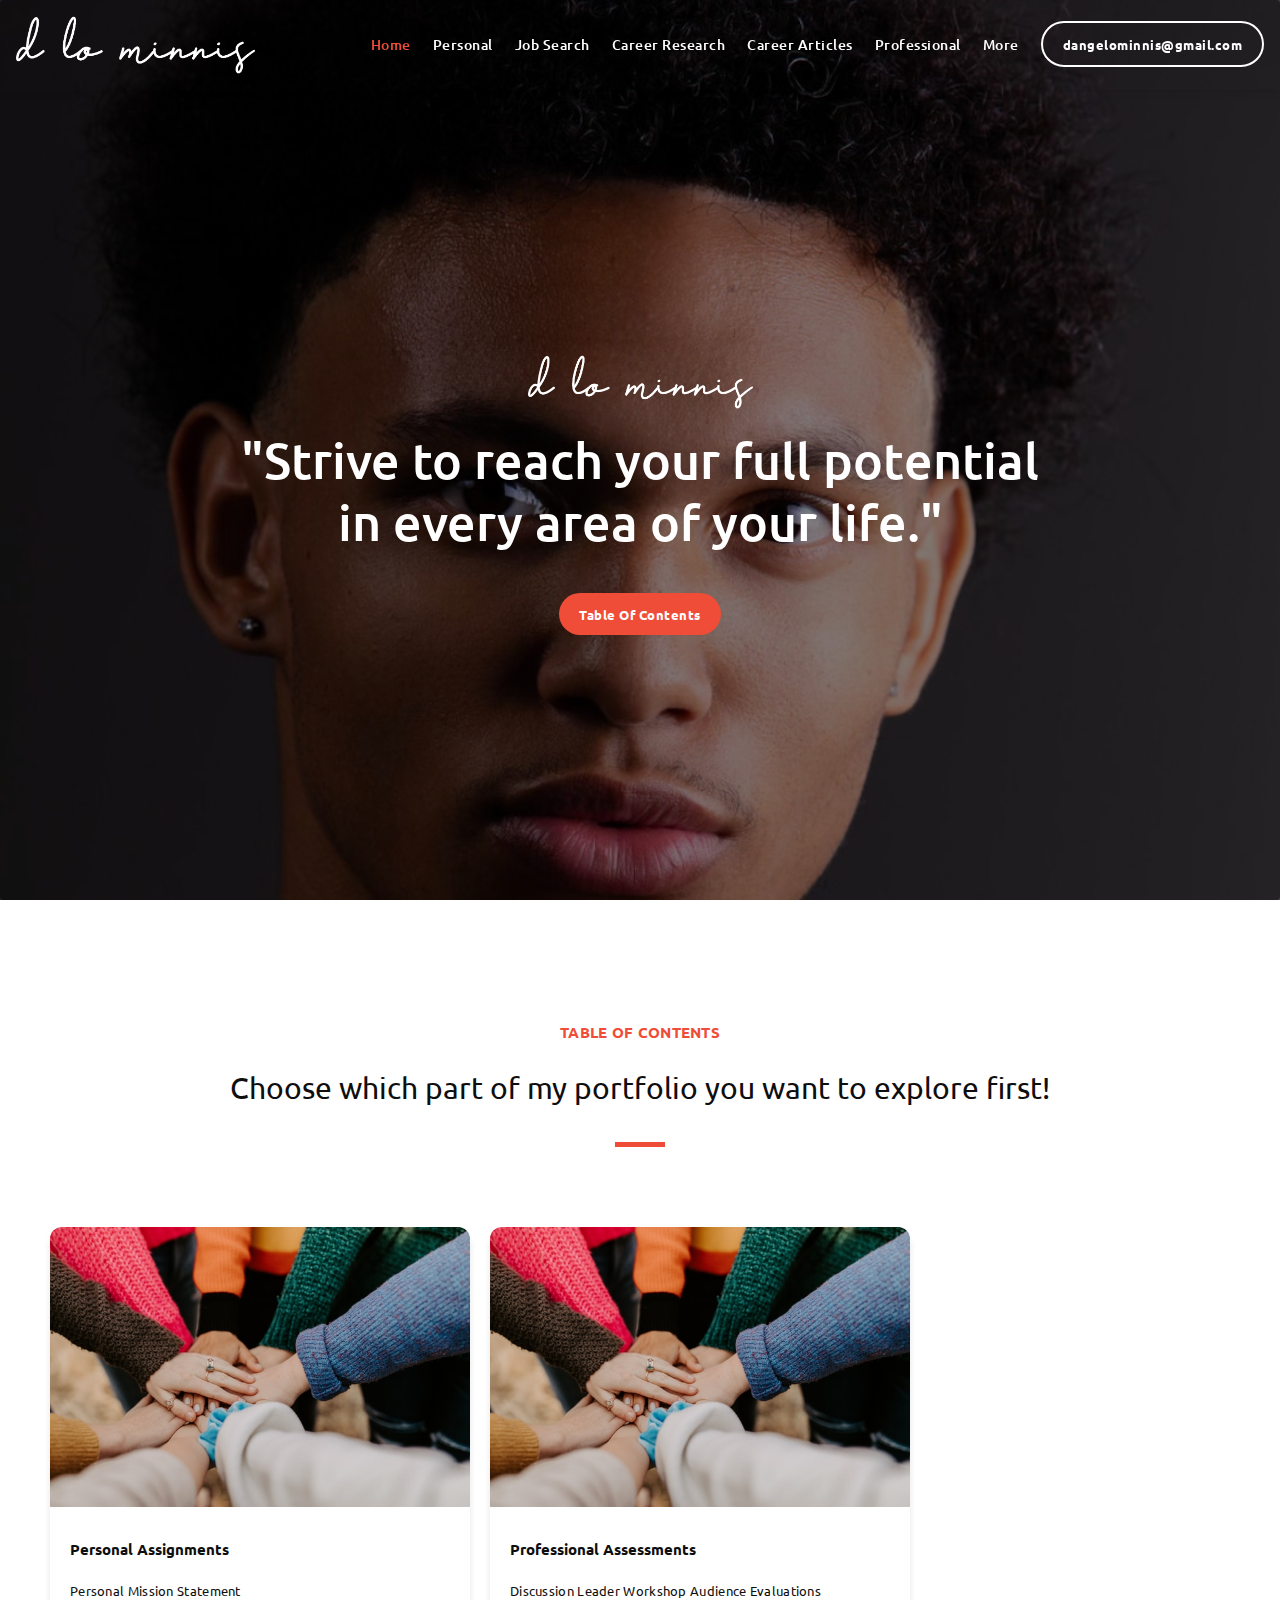
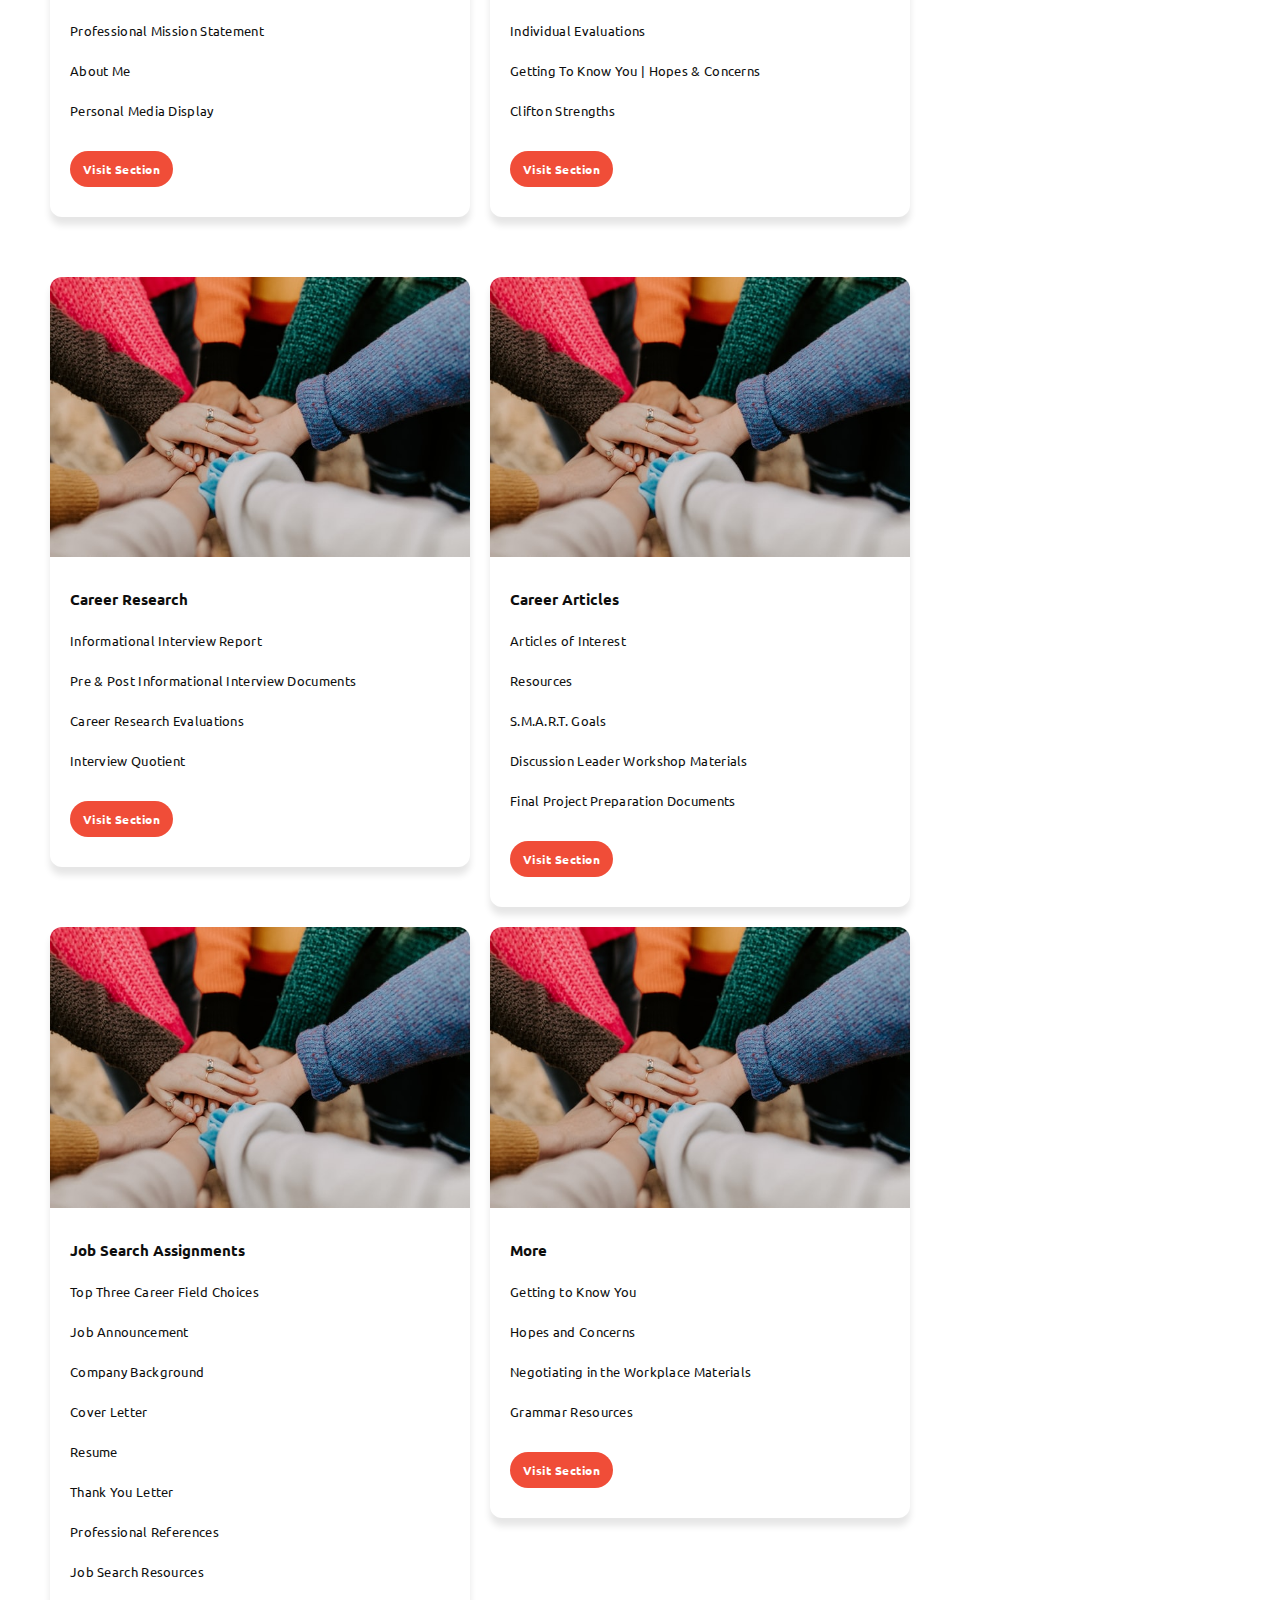
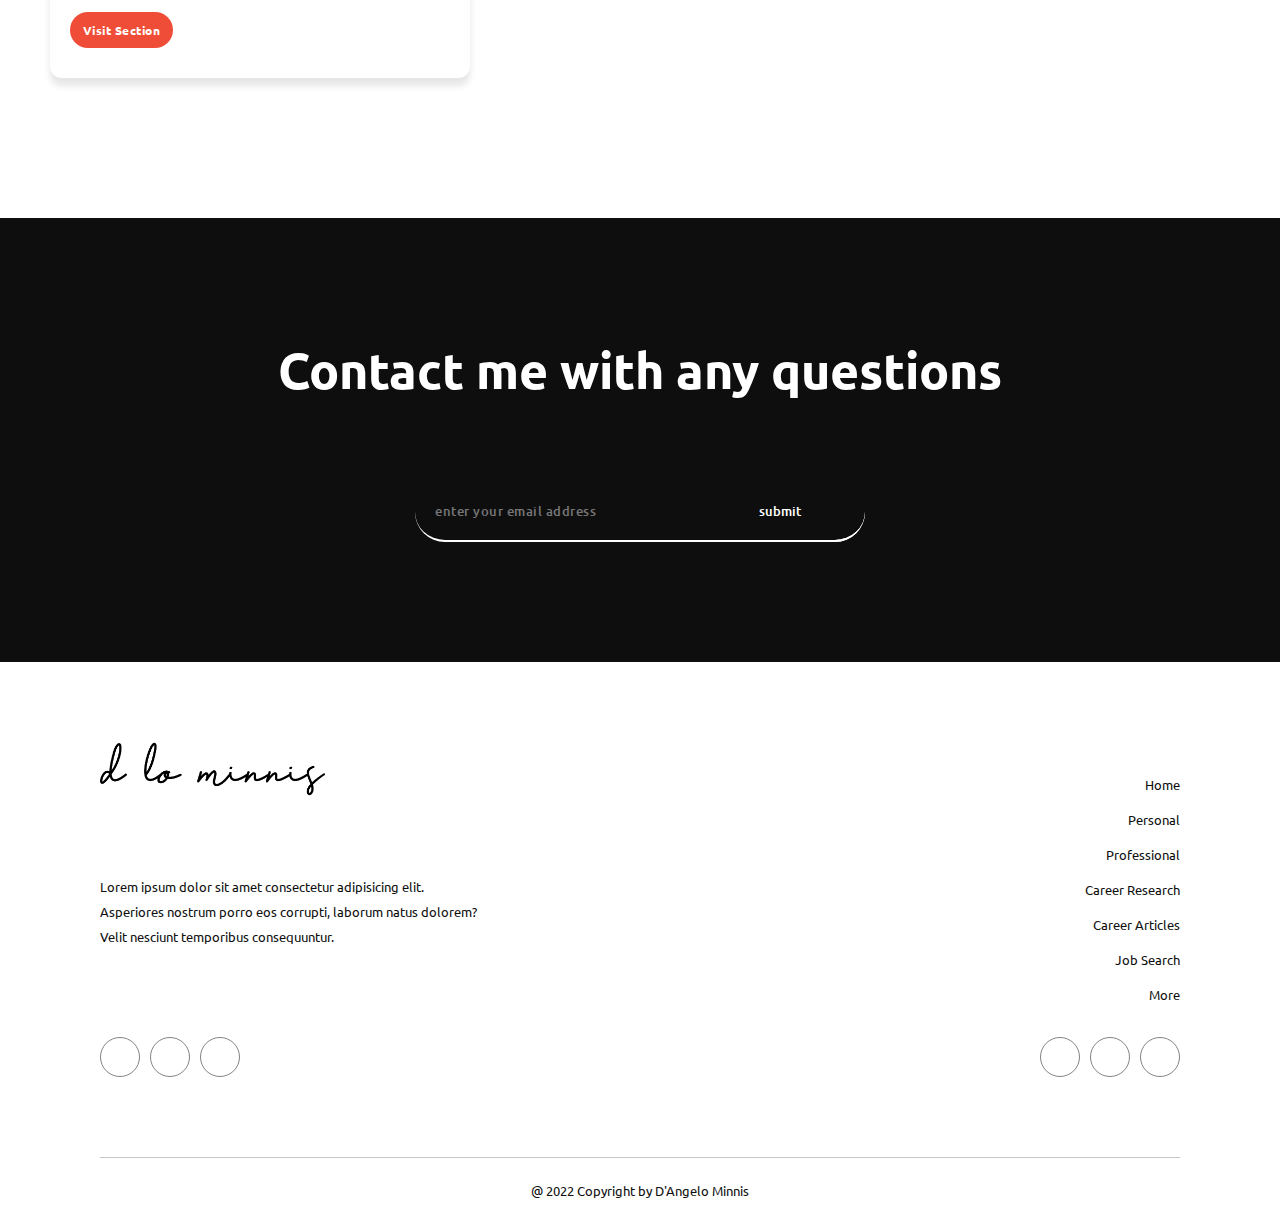
==== index.html @ fc886fb2 "first commit" ====
<!DOCTYPE html>
<html lang="en">
<head>
    <meta charset="UTF-8">
    <meta http-equiv="X-UA-Compatible" content="IE=edge">
    <meta name="viewport" content="width=device-width, initial-scale=1.0">
    <!-- ----------------SEO-Optimization---------------- -->
    <meta name=“description” content="Logo Genius, a Dallas graphic designer in Dallas, Texas.  Offer logo, SEO, social media management, Dallas web design, and web development." />
    <meta name="keywords" content="Logo Genius, Logo, Genius, Graphic Design, Web Design">
    <meta name="author" content="Logo Genius">
    <!-- Google Site Verification -->
    <meta name="google-site-verification" content="DogpcsIsv8MfOJNDSMVMBvUm1QvIUQ4CYFODmIn3haI"/>
    <!-- ----------------SEO-Optimization---------------- -->

    <title>D'Angelo Minnis | E-Portfolio</title>
    <!-- Google Fonts -->
    <!-- Ubuntu -->
    <link rel="preconnect" href="https://fonts.googleapis.com">
    <link rel="preconnect" href="https://fonts.gstatic.com" crossorigin>
    <link href="https://fonts.googleapis.com/css2?family=Ubuntu:ital,wght@0,300;0,400;0,500;0,700;1,300;1,400;1,500;1,700&display=swap" rel="stylesheet">
    <!-- Google Material Icons -->
    <link rel="stylesheet" href="https://fonts.googleapis.com/icon?family=Material+Icons" rel="stylesheet">
    <!-- Font Awesome -->
    <script src="https://kit.fontawesome.com/b1974bca5b.js" crossorigin="anonymous"></script>
    <!-- Stylesheet -->
    <link rel="stylesheet" href="css/style.css">
    <link rel="stylesheet" href="css/components.css">
    <!-- Favicon -->
    <link rel="apple-touch-icon" sizes="180x180" href="/apple-touch-icon.png">
    <link rel="icon" type="image/png" sizes="32x32" href="/favicon-32x32.png">
    <link rel="icon" type="image/png" sizes="16x16" href="/favicon-16x16.png">
    <link rel="manifest" href="/site.webmanifest">
</head>
<body>

    <!-- Header Section -->
    <header class="header" id="header">
        <div class="container">
            <div class="header-box">
                <div class="banner-icon">
                    <img src="img/dlo-logo-02.png" alt="">
                </div>
                <h1>"Strive to reach your full potential <br> in every area of your life."</h1>
                <div class="banner-button-box">
                    <a href="#about" class="btn-orange">Table Of Contents</a>
                </div>

                <!-- <div class="header-title">
                    <h1>Hey there, I'm D'Angelo</h1>
                    <a href="#">dangelominnis@gmail.com</a>
                    <div class="header-detail">
                        <h4>10</h4>
                        <h5>Years<br>Experience</h5>
                    </div>
                </div>
                <div class="header-info">
                    <p>Lorem ipsum dolor sit amet consectetur adipisicing elit. Nulla, officia.</p>
                    <img src="img/dlo-logo-02.png" alt="">
                    <h3>Certification<br>Certification<br>Certification</h3>
                </div> -->

            </div>
        </div>
    </header>
    <!-- Bar -->
    <div class="bar">
        <div class="bar__content u-centered">
            <img class="bar__logo" src="img/dlo-logo-02.png" alt="logo image">
            <input type="checkbox" id="inpNavToggle">
            <label class="bar__nav-toggle" for="inpNavToggle">
                <i class="material-icons">menu</i>
            </label>
            <nav class="nav">
                <a class="nav__link nav__link_orange" href="index.html">Home</a>
                <a class="nav__link" href="personal.html">Personal</a>
                <a class="nav__link" href="job.html">Job Search</a>
                <a class="nav__link" href="research.html">Career Research</a>
                <a class="nav__link" href="articles.html">Career Articles</a>
                <a class="nav__link" href="professional.html">Professional</a>
                <a class="nav__link" href="more.html">More</a>
                <a href="mailto:dangelominnis@gmail.com" class="btn-white-transparent">dangelominnis@gmail.com</a>
            </nav>
        </div>
    </div>

    <!-- Header Javascript -->
    <script>
        document.addEventListener("DOMContentLoaded", () => {
            const observer = new IntersectionObserver(entries => {
                document.querySelector(".bar").classList.toggle("bar--bg", entries[0].intersectionRatio < 1)
            }, {
                threshold: 0.1
            });
            
            observer.observe(document.querySelector(".header"));
        });
        </script>

<!-- About Section -->
<section class="about" id="about">
    <div class="container">
        <div class="about-container">
            <h4>Table Of Contents</h4>
            <h5>Choose which part of my portfolio you want to explore first!</h5>
            <div class="underline-blue"></div>
            <div class="about-box">

                <div class="about-item">
                    <img src="img/educate.jpg" alt="">
                    <div class="about-text">
                        <h3>Personal Assignments</h3>
                        <p>Personal Mission Statement</p>
                        <p>Professional Mission Statement</p>
                        <p>About Me</p>
                        <p>Personal Media Display</p>
                        <div class="about-button">
                            <a href="#" class="btn-orange">Visit Section</a>
                        </div>
                    </div>
                </div>

                <div class="about-item">
                    <img src="img/educate.jpg" alt="">
                    <div class="about-text">
                        <h3>Professional Assessments</h3>
                        <p>Discussion Leader Workshop Audience Evaluations</p>
                        <p>Individual Evaluations </p>
                        <p>Getting To Know You | Hopes & Concerns</p>
                        <p>Clifton Strengths</p>
                        <div class="about-button">
                            <a href="#" class="btn-orange">Visit Section</a>
                        </div>
                    </div>
                </div>

                <div class="about-item">
                    <img src="img/educate.jpg" alt="">
                    <div class="about-text">
                        <h3>Career Research</h3>
                        <p>Informational Interview Report</p>
                        <p>Pre & Post Informational Interview Documents</p>
                        <p>Career Research Evaluations</p>
                        <p>Interview Quotient </p>
                        <div class="about-button">
                            <a href="#" class="btn-orange">Visit Section</a>
                        </div>
                    </div>
                </div>

                <div class="about-item">
                    <img src="img/educate.jpg" alt="">
                    <div class="about-text">
                        <h3>Career Articles</h3>
                        <p>Articles of Interest</p>
                        <p>Resources</p>
                        <p>S.M.A.R.T. Goals</p>
                        <p>Discussion Leader Workshop Materials</p>
                        <p>Final Project Preparation Documents</p>
                        <div class="about-button">
                            <a href="#" class="btn-orange">Visit Section</a>
                        </div>
                    </div>
                </div>

                <div class="about-item">
                    <img src="img/educate.jpg" alt="">
                    <div class="about-text">
                        <h3>Job Search Assignments</h3>
                        <p>Top Three Career Field Choices</p>
                        <p>Job Announcement</p>
                        <p>Company Background</p>
                        <p>Cover Letter</p>
                        <p>Resume</p>
                        <p>Thank You Letter</p>
                        <p>Professional References</p>
                        <p>Job Search Resources</p>
                        <div class="about-button">
                            <a href="#" class="btn-orange">Visit Section</a>
                        </div>
                    </div>
                </div>

                <div class="about-item">
                    <img src="img/educate.jpg" alt="">
                    <div class="about-text">
                        <h3>More</h3>
                        <p>Getting to Know You</p>
                        <p>Hopes and Concerns</p>
                        <p>Negotiating in the Workplace Materials</p>
                        <p>Grammar Resources</p>
                        <div class="about-button">
                            <a href="#" class="btn-orange">Visit Section</a>
                        </div>
                    </div>
                </div>

            </div>
        </div>
    </div>
</section>

<!-- Contact Section -->
<section class="contact" id="contact">
    <div class="container">
        <div class="contact-box">
            <h2>Contact me with any questions</h2>
            <div class="contact-form">
                <form name="contact" method="POST" data-netlify="true"><input type="hidden" name="form-name" value="contact">
                    <div class="contact-item">
                        <input type="email" name="Email Address" id="" class="input" placeholder="enter your email address" required>
                        <input type="submit" value="submit" class="btn-submit">
                    </div>
                </form>
            </div>
        </div>
    </div>
</section>

<!-- Footer Section -->
<section class="footer">
    <div class="container">
        <div class="footer-box">
            <div class="footer-main">
                <img src="img/dlo-logo-01.png" alt="">
                <p>Lorem ipsum dolor sit amet consectetur adipisicing elit. Asperiores nostrum porro eos corrupti, laborum natus dolorem? Velit nesciunt temporibus consequuntur.</p>
                <div class="footer-socials">
                    <div class="footer-socials-icon">
                        <a href="#"><i class="fab fa-facebook-f"></i></a>
                    </div>
                    <div class="footer-socials-icon">
                        <a href="#"><i class="fab fa-instagram-square"></i></a>
                    </div>
                    <div class="footer-socials-icon">
                        <a href="#"><i class="fab fa-twitter"></i></a>
                    </div>
                </div>
            </div>
            <div class="footer-info">
                <img src="img/site-info-text-01.png" alt="">
                <div class="footer-link-box">
                    <div class="footer-link">
                        <a href="index.html">Home</a>
                    </div>
                    <div class="footer-link">
                        <a href="personal.html">Personal</a>
                    </div>
                    <div class="footer-link">
                        <a href="professional.html">Professional</a>
                    </div>
                    <div class="footer-link">
                        <a href="research.html">Career Research</a>
                    </div>
                    <div class="footer-link">
                        <a href="articles.html">Career Articles</a>
                    </div>
                    <div class="footer-link">
                        <a href="job.html">Job Search</a>
                    </div>
                    <div class="footer-link">
                        <a href="more.html">More</a>
                    </div>
                </div>
                <div class="footer-profession">
                    <div class="footer-profession-icon">
                        <a href="#"><i class="fab fa-facebook-f"></i></a>
                    </div>
                    <div class="footer-profession-icon">
                        <a href="#"><i class="fab fa-linkedin-in"></i></a>
                    </div>
                    <div class="footer-profession-icon">
                        <a href="#"><i class="fab fa-staylinked"></i></a>
                    </div>
                </div>
            </div>
        </div>
        <div class="footer-copyright">
            <h4>@ 2022 Copyright by D'Angelo Minnis</h4>
        </div>
    </div>
</section>

</body>
</html>
---- css/style.css ----
/* CSS Reset / Global Styling */
* {
    padding: 0;
    margin: 0;
    box-sizing: border-box;
}

html {
    /* Setting global font to 62.5% which sets 1rem = 10px */
    font-size: 62.5%;
    scroll-behavior: smooth;
    background-color: var(--color-white);
}

body {
    font-family: 'Ubuntu', sans-serif;

}

.container {
    max-width: 140rem;
    margin: 0 auto;
    padding: 0 2rem;
    overflow: hidden;
}

:root {
    --bar-height: 90px;
    --color-orange: #f04d38;
    /* rgba(190, 237, 58, 1) */
    --color-light-orange: #fffaf6;
    --color-light-grey: #f4f6f8;
    --color-medium-grey: #999;
    --color-dark-grey: #0e0e0e;
    --color-black: #000;
    --color-white: #ffffff;

    --gradient-primary: linear-gradient(to right, var(--color-purple), var(--color-dark-purple));
    --gradient-secondary: linear-gradient(to top left, var(--color-primary), var(--color-primary), var(--color-secondary));
}

.underline-blue {
    background-color: var(--color-orange);
    width: 5rem;
    height: .5rem;
    margin: auto;
}

/* ******************************************************** START OF HEADER SECTION ************************************************************ */
/* Header Section */
.header {
    background: url(../img/dlo3.png);
    height: 100vh;
    display: flex;
    align-items: center;
    padding-top: var(--bar-height);
    box-sizing: border-box;
    background-size: cover;
    z-index: 4;
    position: relative;
}

.header::before {
    content: '';
    position: absolute;
    top: 0;
    left: 0;
    height: 100%;
    width: 100%;
    z-index: -1;
    border-radius: 4px;
    background: rgba(0, 0, 0, 0.5);  
}

.u-centered {
    width: 100%;
    /* max-width: 1200px; */
    margin: 0 auto;
    padding: 16px;
    box-sizing: border-box;
}

.header-box {
    /* width: 100vh; */
    height: 100%;
    display: flex;
    flex-direction: column;
    justify-content: center;
    align-items: center;
}



.header-icon {
    display: flex;
    justify-content: center;
    align-items: center;
}

.header-icon img {
    width: 225px;
    height: auto;
    margin-bottom: 2rem;
}

.header h1 {
    color: var(--color-white);
    font-size: 5rem;
    font-weight: 500;
    text-align: center;
    margin-bottom: 2rem;
}

.header-button-box {
    margin-top: 2rem;
    display: flex;
    justify-content: center;
    align-items: center;
}




.header-title {
    display: flex;
    flex-direction: column;
    justify-content: space-between;
    align-items: center;
}

.header-title h1 {
    color: var(--color-white);
    font-size: 6rem;
    font-weight: 800;
}

.header-title a {
    color: var(--color-dark-grey);
    font-size: 1.5rem;
    font-weight: 700;
    cursor: pointer;
    transition: .3s ease all;
}

.header-title a:hover {
    color: var(--color-white);
}

.header-detail {

}

.header-detail h4 {

}

.header-detail h5 {

}

.header-info {
    display: flex;
    flex-direction: column;
    justify-content: space-between;
    align-items: center;
}

.header-info p {

}


.header-info img {
    width: 100px;
    height: auto;
}

/* Bar */
.bar {
    position: fixed;
    z-index: 40;
    top: 0;
    left: 0;
    width: 100%;
    height: var(--bar-height);
    box-shadow: 0 0 1rem rgba(0, 0, 0, 0.1);
    /* border-bottom: 1px solid var(--color-light-grey); */
    transition: background 0.15s;
    background-color: transparent;
}

.bar--bg {
    /* background-color: rgba(255, 255, 255, 0.5); */
    background-color: var(--color-dark-grey);
    /* background-image: var(--gradient-primary); */
    /* background-image: url(../img/purple-shape-bg-01.png); */
}

.bar__content {
    height: 100%;
    display: flex;
    justify-content: space-between;
    align-items: center;
}

.bar__logo {
    /* height: 7.5rem;
    width: auto; */
    height: 100%;
}

.bar__nav-toggle {
    cursor: pointer;
}

.bar__nav-toggle i {
    background-color: var(--color-secondary);
    color: transparent;
    -webkit-background-clip: text;
    background-clip: text;
    font-size: 3rem;
}

/* Nav */
#inpNavToggle {
    display: none;
}

#inpNavToggle:checked ~ .nav {
    display: flex;
}

.nav{
    display: none;
    flex-direction: column;
    position: fixed;
    top: var(--bar-height);
    left: 0;
    width: 100%;
    height: auto;
    /* height: calc(100vh - var(--bar-height)); */
    padding: 32px;
    background: var(--color-purple);
    box-sizing: border-box;
}

.nav__link {
    color: var(--color-white);
    font-size: 1.4rem;
    font-weight: 500;
    line-height: 1.6;
    letter-spacing: .5px;
    /* border-bottom: 1px solid rgba(255, 255, 255, 0.1); */
    text-decoration: none;
    padding: 1rem 0;
}

.nav__link:hover {
    opacity: 0.8;
}

.nav__link_orange {
    color: var(--color-orange);
}

.nav .nav-button:nth-child(1) {
    margin-right: 1rem;
}

@media screen and (min-width: 992px) {
    .bar__nav-toggle {
        display: none;
    }

    .nav {
        display: initial;
        position: static;
        width: unset;
        height: unset;
        padding: unset;
        background: transparent;
    }

    .nav__link {
        border-bottom: none;
    }

    .nav__link:not(:last-of-type) {
        margin-right: 2rem;
    }
}

/* ******************************************************** END OF HEADER SECTION ************************************************************ */
/* Me Section */
.me {
    padding: 12rem 8rem;
    background-color: var(--color-white);
}

.me-box {
    display: flex;
    flex-wrap: wrap;
    justify-content: center;
    align-items: center;
}

.me-image {
    flex-basis: 50%;
    display: flex;
    justify-content: center;
    align-items: center;
}

.me-image img {
    width: 500px;
    height: auto;
    border-radius: 12px;
}

.me-text {
    flex-basis: 50%;
    display: flex;
    flex-direction: column;
    justify-content: center;
    align-items: left;
}

.me-text h2 {
    color: var(--color-dark-grey);
    font-size: 5rem;
    font-weight: 700;
    margin-bottom: 3rem;
}

.me-text p {
    color: var(--color-dark-grey);
    font-size: 1.5rem;
    font-weight: 300;
    line-height: 2.5;
    margin-bottom: 2rem;
}

.me-button {
    margin-top: 3rem;
}

/* Task Section */
.task {
    padding: 12rem 8rem;
    background-color: var(--color-white);
}

.task-box {
    display: flex;
    justify-content: space-evenly;
    /* align-items: center; */
}

.task-image {
    flex-basis: 50%;
    display: flex;
    justify-content: center;
    flex-direction: column;
    align-items: center;
}

.task-image img {
    height: auto;
    width: 70%;
    border-radius: 12px;
    border: 1px solid var(--color-dark-grey);
}

.task-info {
    flex-basis: 50%;
    display: flex;
    flex-direction: column;
    justify-content: flex-start;
    align-items: flex-start;
}

.task-info h2 {
    color: var(--color-dark-grey);
    font-size: 5rem;
    font-weight: 700;
    margin-bottom: 3rem;
}

.task-info h4 {
    color: var(--color-orange);
    font-size: 1.75rem;
    font-weight: 600;
    margin-bottom: 3rem;
}

.task-info p {
    color: var(--color-dark-grey);
    font-size: 1.5rem;
    font-weight: 300;
    line-height: 2.5;
    margin-bottom: 2rem;
}

.task-info p span {
    font-weight: 700;
}

.task-skill-box {
    display: flex;
    margin-top: 2rem;
}

.task-skill-item {
    border-radius: 12px;
    box-shadow: 0 .5rem .5rem rgba(0, 0, 0, 0.05);
    border: .3px solid rgb(240, 240, 240);
    display: flex;
    justify-content: space-between;
    align-items: center;
    width: 20rem;
    height: 7.5rem;
    margin-bottom: 3rem;
    padding: 1.5rem;
}

.task-skill-item:nth-child(2) {
    margin: 0 2rem;
}

.task-skill-icon {
    display: flex;
    justify-content: center;
    align-items: center;
    width: 40px;
    height: 40px;
    background-color: var(--color-orange);
    padding: .5rem;
    border-radius: 100%;
}

.task-skill-icon .fab {
    font-size: 2rem;
    color: var(--color-white);
}

.task-skill-text {
    display: flex;
    flex-direction: column;
    align-items: right;
    text-align: right;
}

.task-skill-text h6 {
    color: var(--color-dark-grey);
    font-size: 1.25rem;
    font-weight: 700;
    margin-bottom: 1rem;
}

.task-skill-text h5 {
    color: var(--color-dark-grey);
    font-size: 1rem;
    font-weight: 400;
}

.task-button-box {
    display: flex;
    justify-content: left;
    align-items: center;
    margin: 4rem 0 2rem 0;
}

.task-button:nth-child(1) {
    margin-right: 2rem;
}

/* Task 2 Section */
.task2 {
    padding: 12rem 8rem;
    background-color: var(--color-dark-grey);
}

.task2-box {
    display: flex;
    justify-content: space-evenly;
    /* align-items: center; */
}

.task2-image {
    flex-basis: 50%;
    display: flex;
    justify-content: center;
    flex-direction: column;
    align-items: center;
}

.task2-image img {
    height: auto;
    width: 70%;
    border-radius: 12px;
    border: 1px solid var(--color-white);
}

.task2-info {
    flex-basis: 50%;
    display: flex;
    flex-direction: column;
    justify-content: flex-start;
    align-items: flex-start;
}

.task2-info h2 {
    color: var(--color-white);
    font-size: 5rem;
    font-weight: 700;
    margin-bottom: 3rem;
}

.task2-info h4 {
    color: var(--color-orange);
    font-size: 1.75rem;
    font-weight: 600;
    margin-bottom: 3rem;
}

.task2-info p {
    color: var(--color-white);
    font-size: 1.5rem;
    font-weight: 300;
    line-height: 2.5;
    margin-bottom: 2rem;
}

.task2-info p span {
    font-weight: 700;
}

.task2-skill-box {
    display: flex;
    margin-top: 2rem;
}

.task2-skill-item {
    border-radius: 12px;
    box-shadow: 0 .5rem .5rem rgba(0, 0, 0, 0.05);
    border: .3px solid rgb(240, 240, 240);
    display: flex;
    justify-content: space-between;
    align-items: center;
    width: 20rem;
    height: 7.5rem;
    margin-bottom: 3rem;
    padding: 1.5rem;
}

.task2-skill-item:nth-child(2) {
    margin: 0 2rem;
}

.task2-skill-icon {
    display: flex;
    justify-content: center;
    align-items: center;
    width: 40px;
    height: 40px;
    background-color: var(--color-orange);
    padding: .5rem;
    border-radius: 100%;
}

.task2-skill-icon .fab {
    font-size: 2rem;
    color: var(--color-white);
}

.task2-skill-text {
    display: flex;
    flex-direction: column;
    align-items: right;
    text-align: right;
}

.task2-skill-text h6 {
    color: var(--color-white);
    font-size: 1.25rem;
    font-weight: 700;
    margin-bottom: 1rem;
}

.task2-skill-text h5 {
    color: var(--color-white);
    font-size: 1rem;
    font-weight: 400;
}

.task2-button-box {
    display: flex;
    justify-content: left;
    align-items: center;
    margin: 4rem 0 2rem 0;
}

.task2-button:nth-child(1) {
    margin-right: 2rem;
}

/* About Section */
.about {
    padding: 12rem 2rem;
}

/* .about-container {
    box-shadow: 0px 3px 15px 2px rgba(0, 0, 0, 0.1);
    margin-top: 1rem;
    padding: 8rem 8rem 0 8rem;
} */

.about-container h4 {
    color: var(--color-orange);
    font-size: 1.5rem;
    font-weight: 700;
    line-height: 1.6;
    letter-spacing: .3px;
    text-transform: uppercase;
    text-align: center;
    margin-bottom: 2rem;
}

.about-container h5 {
    color: var(--color-dark-grey);
    font-size: 3rem;
    font-weight: 400;
    line-height: 1.6;
    text-align: center;
    margin-bottom: 3rem;
    padding: 0 12rem;
}

.about-box {
    padding-top: 8rem;
    padding-bottom: 2rem;
    display: flex;
    flex-wrap: wrap;
    justify-content: flex-start;
    align-items: flex-start;
}

.about-item {
    width: 42rem;
    /* height: 75rem; */
    height: auto;
    margin: 0 1rem;
    display: flex;
    flex-direction: column;
    align-items: left;
    justify-content: left;
    /* border: 1px solid var(--color-dark-grey); */
    border-radius: 12px;
    box-shadow: 0 .75rem .75rem rgba(0, 0, 0, 0.1);
}

.about-item:nth-child(1) {
    margin-bottom: 6rem;
}

.about-item:nth-child(2) {
    margin-bottom: 6rem;
}

.about-item:nth-child(3) {
    margin-bottom: 6rem;
}

.about-item img {
    width: 100%;
    height: auto;
    border-top-right-radius: 12px;
    border-top-left-radius: 12px;
    margin-bottom: 1rem;
}

.about-text {
    padding: 2rem;
}

.about-text h3 {
    color: var(--color-dark-grey);
    font-size: 1.5rem;
    font-weight: 700;
    line-height: 1.6;
    margin-bottom: 2rem;
}

.about-text p {
    color: var(--color-dark-grey);
    font-size: 1.25rem;
    font-weight: 400;
    line-height: 1.6;
    letter-spacing: .3px;
    margin-bottom: 2rem;
}

.about-button {
    margin: 4rem 0 2rem 0;
}

.about-button .btn-orange {
    font-size: 1.2rem;
    padding: 1rem 1.25rem;
}

/* Media Section */
.media {
    padding: 8rem;
    background: var(--color-light-grey);
}

.media h2 {
    color: var(--color-dark-grey);
    font-size: 5rem;
    font-weight: 700;
    text-align: center;
    margin-bottom: 8rem;
}

.media-box {
    display: flex;
    justify-content: space-evenly;
    align-items: center;
    padding-bottom: 4rem;
}

.media-icon {
    display: flex;
    justify-content: center;
    align-items: center;
    width: 15rem;
    height: 15rem;
    border-radius: 100%;
    padding: 1rem;
    border: 1px solid rgb(131, 131, 131);
    transition: .3s ease all;
    cursor: pointer;
}

.media-icon:hover {
    transform: scale(1.5);
}

.media-icon .fab {
    font-size: 4rem;
    font-weight: 400;
    color: var(--color-dark-grey);
}

/* Banner Section */
.banner {
    height: 80vh;
    background: url(../img/dlo3.png);
    /* margin: 12rem; */
    display: flex;
    flex-direction: column;
    align-items: center;
    justify-content: center;
    padding-top: var(--bar-height);
    box-sizing: border-box;
    background-size: cover;
    z-index: 4;
    position: relative;
    /* border-radius: 4px;
    box-shadow: 0 3px 15px 2px rgba(0, 0, 0, 0.1); */
}

.banner::before {
    content: '';
    position: absolute;
    top: 0;
    left: 0;
    height: 100%;
    width: 100%;
    z-index: -1;
    border-radius: 4px;
    background: rgba(0, 0, 0, 0.6); 
}

.banner-icon {
    display: flex;
    justify-content: center;
    align-items: center;
}

.banner-icon img {
    width: 225px;
    height: auto;
    margin-bottom: 2rem;
}

.banner h1 {
    color: var(--color-white);
    font-size: 5rem;
    font-weight: 500;
    text-align: center;
    margin-bottom: 4rem;
}

.banner h1 span {
    font-weight: 500;
}

.banner h4 {
    color: var(--color-blue);
    font-size: 1.5rem;
    font-weight: 700;
    line-height: 1.6;
    letter-spacing: .3px;
    text-transform: uppercase;
    text-align: center;
    margin-bottom: 2rem;
}

.banner-button-box {
    margin-top: 2rem;
    display: flex;
    justify-content: center;
    align-items: center;
}

.banner-button {
    margin: 2rem;
}

/* Banner 2 Section */
.banner2 {
    height: 80vh;
    padding: 0 8rem;
    background: url(../img/dlo4.png);
    /* margin: 12rem; */
    display: flex;
    flex-direction: column;
    align-items: center;
    justify-content: center;
    padding-top: var(--bar-height);
    box-sizing: border-box;
    background-size: cover;
    z-index: 4;
    position: relative;
    /* border-radius: 4px;
    box-shadow: 0 3px 15px 2px rgba(0, 0, 0, 0.1); */
}

.banner2::before {
    content: '';
    position: absolute;
    top: 0;
    left: 0;
    height: 100%;
    width: 100%;
    z-index: -1;
    border-radius: 4px;
    background: rgba(0, 0, 0, 0.6); 
}

.banner2-icon {
    display: flex;
    justify-content: center;
    align-items: center;
}

.banner2-icon img {
    width: 225px;
    height: auto;
    margin-bottom: 2rem;
}

.banner2 h1 {
    color: var(--color-white);
    font-size: 5rem;
    font-weight: 500;
    text-align: center;
    margin-bottom: 3rem;
}

.banner2 p {
    color: var(--color-white);
    font-size: 2rem;
    font-weight: 400;
    line-height: 2.5;
    text-align: center;
    margin-bottom: 4rem;
}

.banner2-button-box {
    margin-top: 2rem;
    display: flex;
    justify-content: center;
    align-items: center;
}

.banner2-button {
    margin: 2rem;
}

/* Banner 3 Section */
.banner3 {
    height: 80vh;
    padding: 0 8rem;
    background: url(../img/dlo4.png);
    /* margin: 12rem; */
    display: flex;
    flex-direction: column;
    align-items: center;
    justify-content: center;
    padding-top: var(--bar-height);
    box-sizing: border-box;
    background-size: cover;
    z-index: 4;
    position: relative;
    /* border-radius: 4px;
    box-shadow: 0 3px 15px 2px rgba(0, 0, 0, 0.1); */
}

.banner3::before {
    content: '';
    position: absolute;
    top: 0;
    left: 0;
    height: 100%;
    width: 100%;
    z-index: -1;
    border-radius: 4px;
    background: rgba(0, 0, 0, 0.6); 
}

.banner3-icon {
    display: flex;
    justify-content: center;
    align-items: center;
}

.banner3-icon img {
    width: 225px;
    height: auto;
    margin-bottom: 2rem;
}

.banner3 h1 {
    color: var(--color-white);
    font-size: 5rem;
    font-weight: 500;
    text-align: center;
    margin-bottom: 3rem;
}

.banner3 p {
    color: var(--color-white);
    font-size: 2rem;
    font-weight: 400;
    line-height: 2.5;
    text-align: center;
    margin-bottom: 4rem;
}

.banner3-button-box {
    margin-top: 2rem;
    display: flex;
    justify-content: center;
    align-items: center;
}

.banner3-button {
    margin: 2rem;
}

/* ************************* Contact & Footer ************************* */
/* Contact Section */
.contact {
    background: var(--color-dark-grey);
    padding: 12rem 8rem;
    display: flex;
    justify-content: center;
    align-items: center;
    background-size: cover;
    z-index: 4;
    position: relative;
}

.contact::before {
    content: '';
    position: absolute;
    top: 0;
    left: 0;
    height: 100%;
    width: 100%;
    z-index: -1;
    /* background: rgba(0, 0, 0, .8);  */
}

.contact-box {
    display: flex;
    flex-direction: column;
    justify-content: center;
    align-items: center;
}

.contact h2 {
    color: var(--color-white);
    font-size: 5rem;
    font-weight: 700;
    text-align: center;
    margin-bottom: 8rem;
}

.contact h2 span {
    font-style: italic;
    font-weight: 500;
}

.contact-form {

}

.contact-item {
    display: flex;
    justify-content: center;
    align-items: center;
    position: relative;
}

.contact-item .input {
    /* width: 80%; */
    width: 45rem;
    height: 6rem;
    border-radius: 32px;
    background: transparent;
    border-bottom: 2px solid var(--color-white);
    border-top: none;
    border-right: none;
    border-left: none;
    padding: 2rem;
    font-family: inherit;
    color: var(--color-white);
    font-size: 1.25rem;
    letter-spacing: .5px;
    font-weight: 500;
}

.contact-item .placeholder {
    color: var(--color-white);
    font-size: 1.25rem;
    font-weight: 500;
    line-height: 1.6;
}

.contact-item .btn-submit {
    background: transparent;
    color: var(--color-white);
    font-family: inherit;
    font-size: 1.25rem;
    font-weight: 500;
    /* width: 20%; */
    width: 17rem;
    height: 100%;
    position: absolute;
    top: 0%;
    right: 0%;
    border-top: none;
    border-right: none;
    border-left: none;
    border-bottom: 2px solid var(--color-white);
    border-top-right-radius: 32px;
    border-bottom-right-radius: 32px;
    transition: .3s all;
    cursor: pointer;
}

.contact-item .btn-submit:hover {
    background: var(--color-white);
    color: var(--color-dark-grey);
}

/* Footer Section */
.footer {
    background: var(--color-white);
    padding: 8rem 8rem 2rem 8rem;
}

.footer-box {
    display: flex;
    flex-wrap: wrap;
    justify-content: space-between;
    /* align-items: center; */
}

.footer-main {
    flex-basis: 50%;
    display: flex;
    flex-direction: column;
    justify-content: space-between;
    align-items: left;
}

.footer-main img {
    width: 225px;
    height: auto;
    margin-bottom: 3rem;
    display: flex;
    justify-content: right;
    align-items: flex-end;
}

.footer-main p {
    color: var(--color-dark-grey);
    font-size: 1.25rem;
    font-weight: 400;
    line-height: 2;
    margin-bottom: 4rem;
    padding-right: 16rem;
}

.footer-socials {
    display: flex;
    justify-content: left;
    align-items: center;
}

.footer-socials-icon {
    display: flex;
    justify-content: center;
    align-items: center;
    width: 40px;
    height: 40px;
    border-radius: 32px;
    padding: 1rem;
    border: 1px solid rgb(131, 131, 131);
    transition: .3s ease all;
    cursor: pointer;
}

.footer-socials-icon:nth-child(2) {
    margin: 0 1rem;
}

.footer-socials-icon:hover {
    transform: scale(1.5);
}

.footer-socials-icon .fab {
    font-size: 1.75rem;
    font-weight: 400;
    color: var(--color-dark-grey);
}

.footer-info {
    flex-basis: 50%;
    display: flex;
    flex-direction: column;
    justify-content: space-between;
    align-items: right;
}

.footer-info img {
    width: 185px;
    height: auto;
    margin-bottom: 3rem;
    display: flex;
    justify-content: right;
    align-items: right;
}

.footer-link-box {
    display: flex;
    flex-direction: column;
    justify-content: center;
    align-items: flex-end;
    margin-bottom: 2rem;
}

.footer-link {
    margin-bottom: 1rem;
}

.footer-link a {
    color: var(--color-dark-grey);
    font-size: 1.25rem;
    font-weight: 400;
    line-height: 2;
    text-decoration: none;
    transition: .3s ease all;
    margin-bottom: 4rem;
}

.footer-link a:hover {
    opacity: 0.4;
}

.footer-profession {
    display: flex;
    justify-content: right;
    align-items: center;
}

.footer-profession-icon {
    display: flex;
    justify-content: center;
    align-items: center;
    width: 40px;
    height: 40px;
    border-radius: 32px;
    padding: 1rem;
    border: 1px solid rgb(131, 131, 131);
    cursor: pointer;
    transition: .3s ease all;
}

.footer-profession-icon:nth-child(2) {
    margin: 0 1rem;
}

.footer-profession-icon:hover {
    transform: scale(1.5);
    
}

.footer-profession-icon .fab {
    font-size: 1.75rem;
    font-weight: 400;
    color: var(--color-dark-grey);
}

.footer-copyright {
    display: flex;
    justify-content: center;
    align-items: center;
    text-align: center;
    border-top: 1px solid rgb(197, 197, 197);
    padding: 0 4rem;
    margin-top: 8rem;
}

.footer-copyright h4 {
    color: var(--color-dark-grey);
    font-size: 1.25rem;
    font-weight: 400;
    line-height: 2;
    margin-top: 2rem;
}

/* ******************************************************* MEDIA QUERIES *************************************************************** */
/* Large devices (laptops/desktops, 106px and down) */
@media only screen and (max-width: 1024px) {
}

/* Medium devices (landscape tablets, ipad air, 820px and down) */
@media only screen and (max-width: 820px) {
    
    /* Header Section */
    .header {
        height: 50vh;
    }

    .header-box {
        margin: 0 2rem;
    }

    .header-button {
        padding-bottom: 4rem;
    }

    .header-text h1 {
        font-size: 6rem;
        text-align: center;
        margin-bottom: 3rem;
    }

    .nav {
        background: var(--color-light-grey);
    }

    .bar__nav-toggle i {
        color: var(--color-dark-grey);
    }

    .nav__link {
        color: var(--color-dark-grey);
        /* border-bottom: 1px solid rgba(0, 0, 0, 0.1); */
    }

    .nav__link:nth-child(6) {
        border-bottom: none;
    }
    
    .nav .btn-purple {
        margin: auto;
        text-align: center;
        margin-top: 2rem;
        padding: 12.5px 20px;
    }

    .nav .btn-transparent {
        margin: auto;
        text-align: center;
        margin-top: .5rem;
        padding: 12.5px 20px;
    }

    /* Reviews Section */
    .reviews {
        height: 80vh;
        padding: 4rem 4rem;
    }
    .reviews-box {
        flex-direction: column;
    }
    
    .reviews-textbox {
        flex-direction: row;
    }
    
    .reviews-card {
        width: 32rem;
        margin: 0 2rem 12rem 2rem;
    }

    /* Web Section */
    .web {
        padding: 12rem 0rem;
    }

    /* Footer Section */
    .footer-container {
        flex-direction: column;
    }

    .footer-box {
        display: flex;
        flex-direction: column;
        justify-content: center;
        align-items: center;
    }

    .footer-box-company {
        margin-bottom: 2rem;
        display: flex;
        flex-direction: column;
        justify-content: center;
        align-items: center;
    }

    .footer-box-company p {
        text-align: center;
        padding-right: 12rem;
        padding-left: 12rem;
    }
}

/* Extra small devices (small tablets, ipad mini, 768px and down) */
@media only screen and (max-width: 768px) {
    
    /* Header Section */
    .header {
        height: 60vh;
    }

    .header-box {
        margin: 0 4rem;
    }

    /* Reviews Section */
    .reviews {
        height: 100vh;
        padding: 10rem 4rem;
    }

    .reviews-textbox {
        margin-bottom: 3rem;
    }

    .reviews-card {
        width: 28rem;
        margin: 0 2rem 8rem 2rem;
        box-shadow: 0 .5rem .5rem rgb(153 153 153 / 15%);
    }
}

/* Extra small devices (phones, 600px and down) */
@media only screen and (max-width: 600px) {

    /* Header Section */
    .header {
        height: 90vh;
    }

    .header-box {
        margin: 0 2rem;
    }

    .header-text h1 {
        font-size: 4rem;
        text-align: center;
        margin-bottom: 3rem;
    }

    .header-text h4 {
        text-align: center;
    }

    .header-image img {
        width: 315px;
    }

    .header-item .input {
        width: 30rem;
        height: 5.5rem;
        font-size: 1rem;
    }

    .header-item .btn-submit {
        width: 12rem;
        height: 5.5rem;
        font-size: 1rem;
    }

    .nav {
        background: var(--color-light-grey);
    }

    .bar__nav-toggle i {
        color: var(--color-dark-grey);
    }

    .nav__link {
        color: var(--color-dark-grey);
        /* border-bottom: 1px solid rgba(0, 0, 0, 0.1); */
    }

    .nav__link:nth-child(6) {
        border-bottom: none;
    }
    
    .nav .btn-purple {
        margin: auto;
        text-align: center;
        margin-top: 2rem;
        padding: 12.5px 20px;
    }

    .nav .btn-transparent {
        margin: auto;
        text-align: center;
        margin-top: .5rem;
        padding: 12.5px 20px;
    }

    /* Web Section */
    .web {
        padding: 10rem 2rem;
    }
    .web-box {
        padding: 0;
    }

    .web-box p {
        padding: 0;
    }

    /* Reviews Section */
    .reviews {
        height: auto;
        padding: 10rem 4rem 10rem 4rem;
    }
    .reviews-box {
        flex-direction: column;
    }

    .reviews-textbox {
        flex-direction: column;
    }

    .reviews-card {
        width: 28rem;
        margin: 0 2rem 8rem 2rem;
        box-shadow: 0 .5rem .5rem rgb(153 153 153 / 15%);
    }

    .reviews-box {
        margin: 0 2rem;
    }

    .reviews-text h1 {
        font-size: 4rem;
        text-align: center;
        margin-bottom: 3rem;
    }

    .reviews-text h4 {
        text-align: center;
    }

    .reviews-image img {
        width: 285px;
    }

    .reviews-item .input {
        width: 30rem;
        height: 5.5rem;
        font-size: 1rem;
    }

    .reviews-item .btn-submit {
        width: 12rem;
        height: 5.5rem;
        font-size: 1rem;
    }

    /* Footer Section */
    .footer-container {
        flex-direction: column;
    }

    .footer-box {
        justify-content: center;
        align-items: center;
    }

    .footer-box-company {
        margin-bottom: 2rem;
        display: flex;
        flex-direction: column;
        justify-content: center;
        align-items: center;
    }

    .footer-box-company p {
        text-align: center;
        padding-right: 2rem;
        padding-left: 2rem;
    }

    .footer-contact {
        width: 33.5rem;
        height: 50rem;
        margin-bottom: 3rem;
    }

    .footer-map {
        margin-bottom: 2rem;
    }

    .footer-map h3 {
        margin-bottom: 1rem;
    }

    .footer-info {
        margin-bottom: 2rem;
    }

    .footer-info h3 {
        margin-bottom: 1rem;
    }

    .footer-socials {
        margin-bottom: 2rem;
    }

    .footer-socials h3 {
        margin-bottom: 1rem;
    }

}
---- css/components.css ----
/* Buttons */
.btn-orange {
  background: var(--color-orange);
  color: var(--color-white);
  font-weight: 600;
  font-size: 1.25rem;
  border-radius: 32px;
  padding: 1.25rem 2rem;
  cursor: pointer;
  transition: .3s ease;
  text-decoration: none;
  letter-spacing: .5px;
}

.btn-orange:hover {
  background: transparent;
  color: var(--color-orange);
  border: 2px solid var(--color-orange);
}

.btn-white-transparent {
  background: transparent;
  color: var(--color-white);
  border: 2px solid var(--color-white);
  font-weight: 600;
  font-size: 1.25rem;
  border-radius: 32px;
  padding: 1.25rem 2rem;
  cursor: pointer;
  transition: .3s ease;
  text-decoration: none;
  letter-spacing: .5px;
}

.btn-white-transparent:hover {
  background: var(--color-white);
  color: var(--color-blue);
}

.btn-black-transparent {
  background: transparent;
  color: var(--color-black);
  border: 2px solid var(--color-black);
  font-weight: 600;
  font-size: 1.25rem;
  border-radius: 32px;
  padding: 1.25rem 2rem;
  cursor: pointer;
  transition: .3s ease;
  text-decoration: none;
  letter-spacing: .5px;
}

.btn-black-transparent:hover {
  background: var(--color-black);
  color: var(--color-blue);
}

.btn-transparent {
  background: transparent;
  color: var(--color-black);
  font-weight: 600;
  font-size: 1.25rem;
  border-radius: 32px;
  padding: 1.25rem 2rem;
  cursor: pointer;
  transition: .3s ease;
  text-decoration: none;
  letter-spacing: .5px;
}

.btn-transparent:hover {
  background: transparent;
  border: 2px solid var(--color-black);
  color: var(--color-black);
}
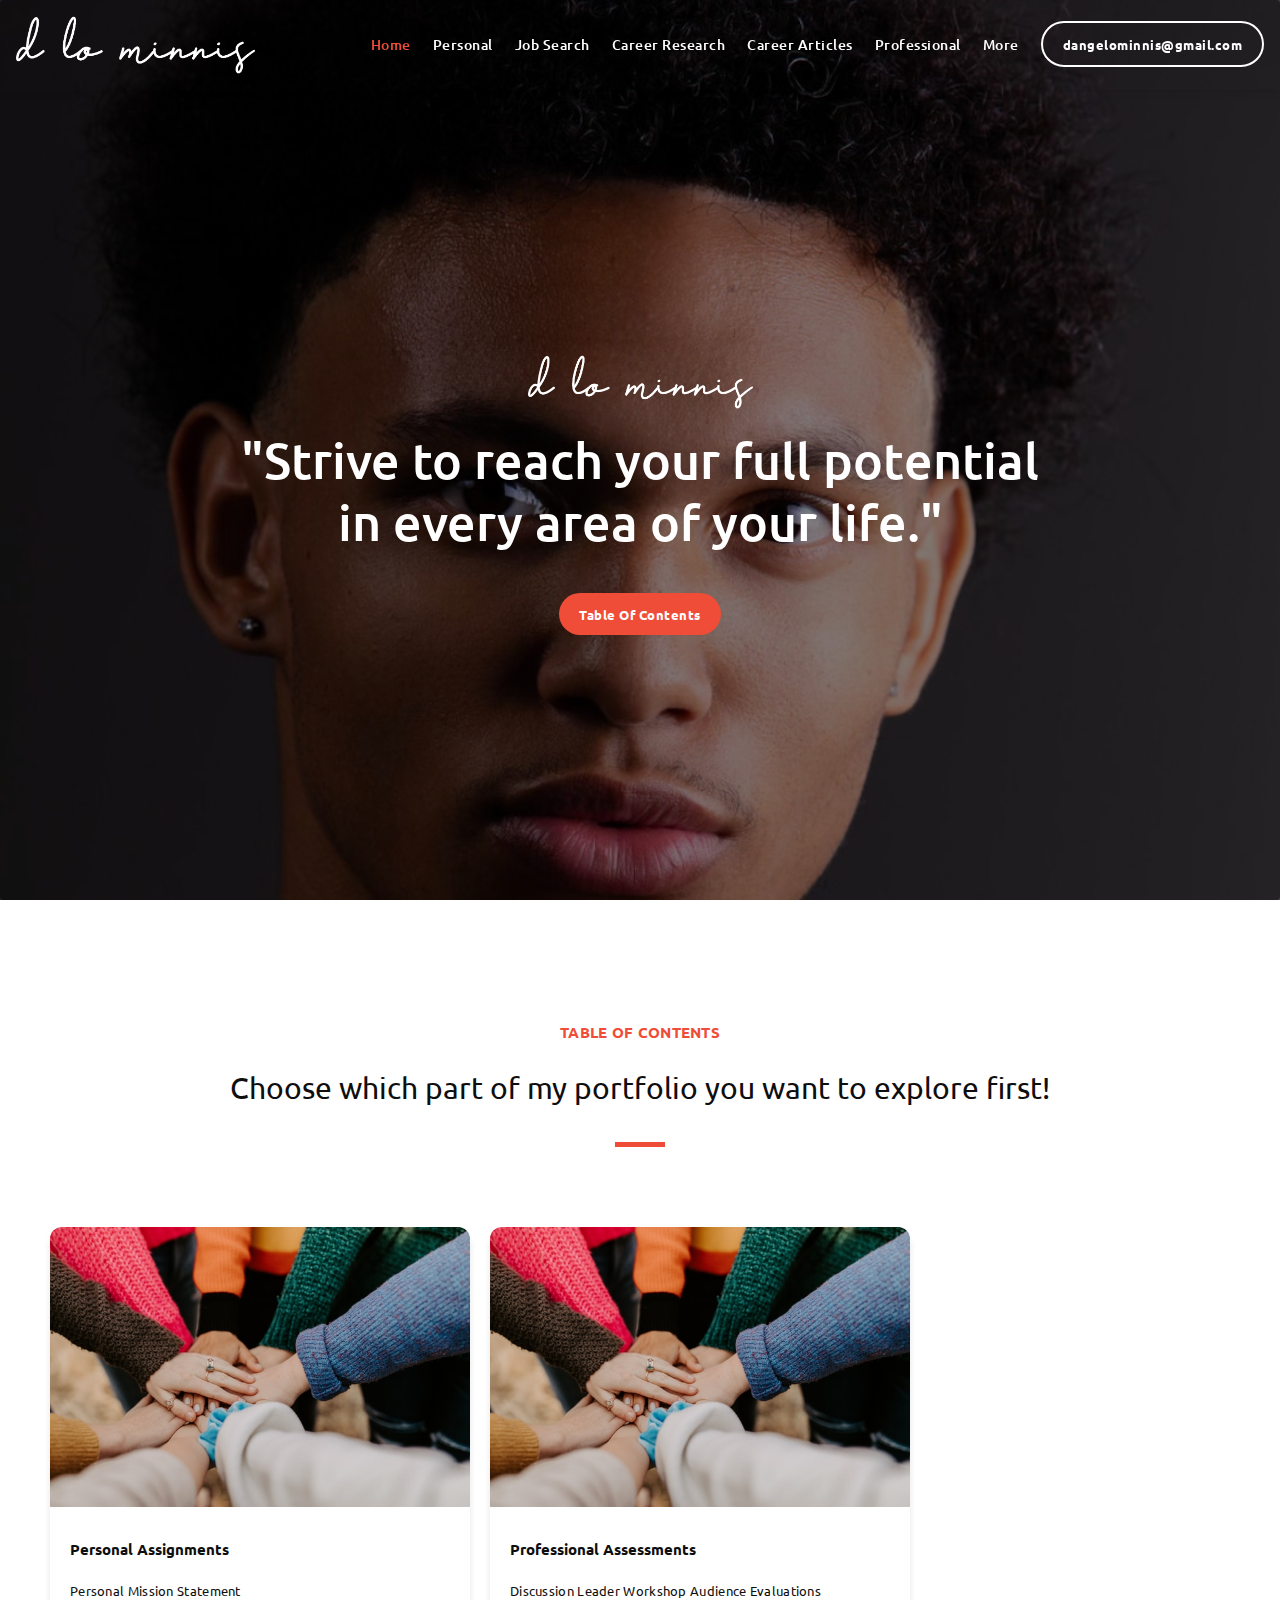
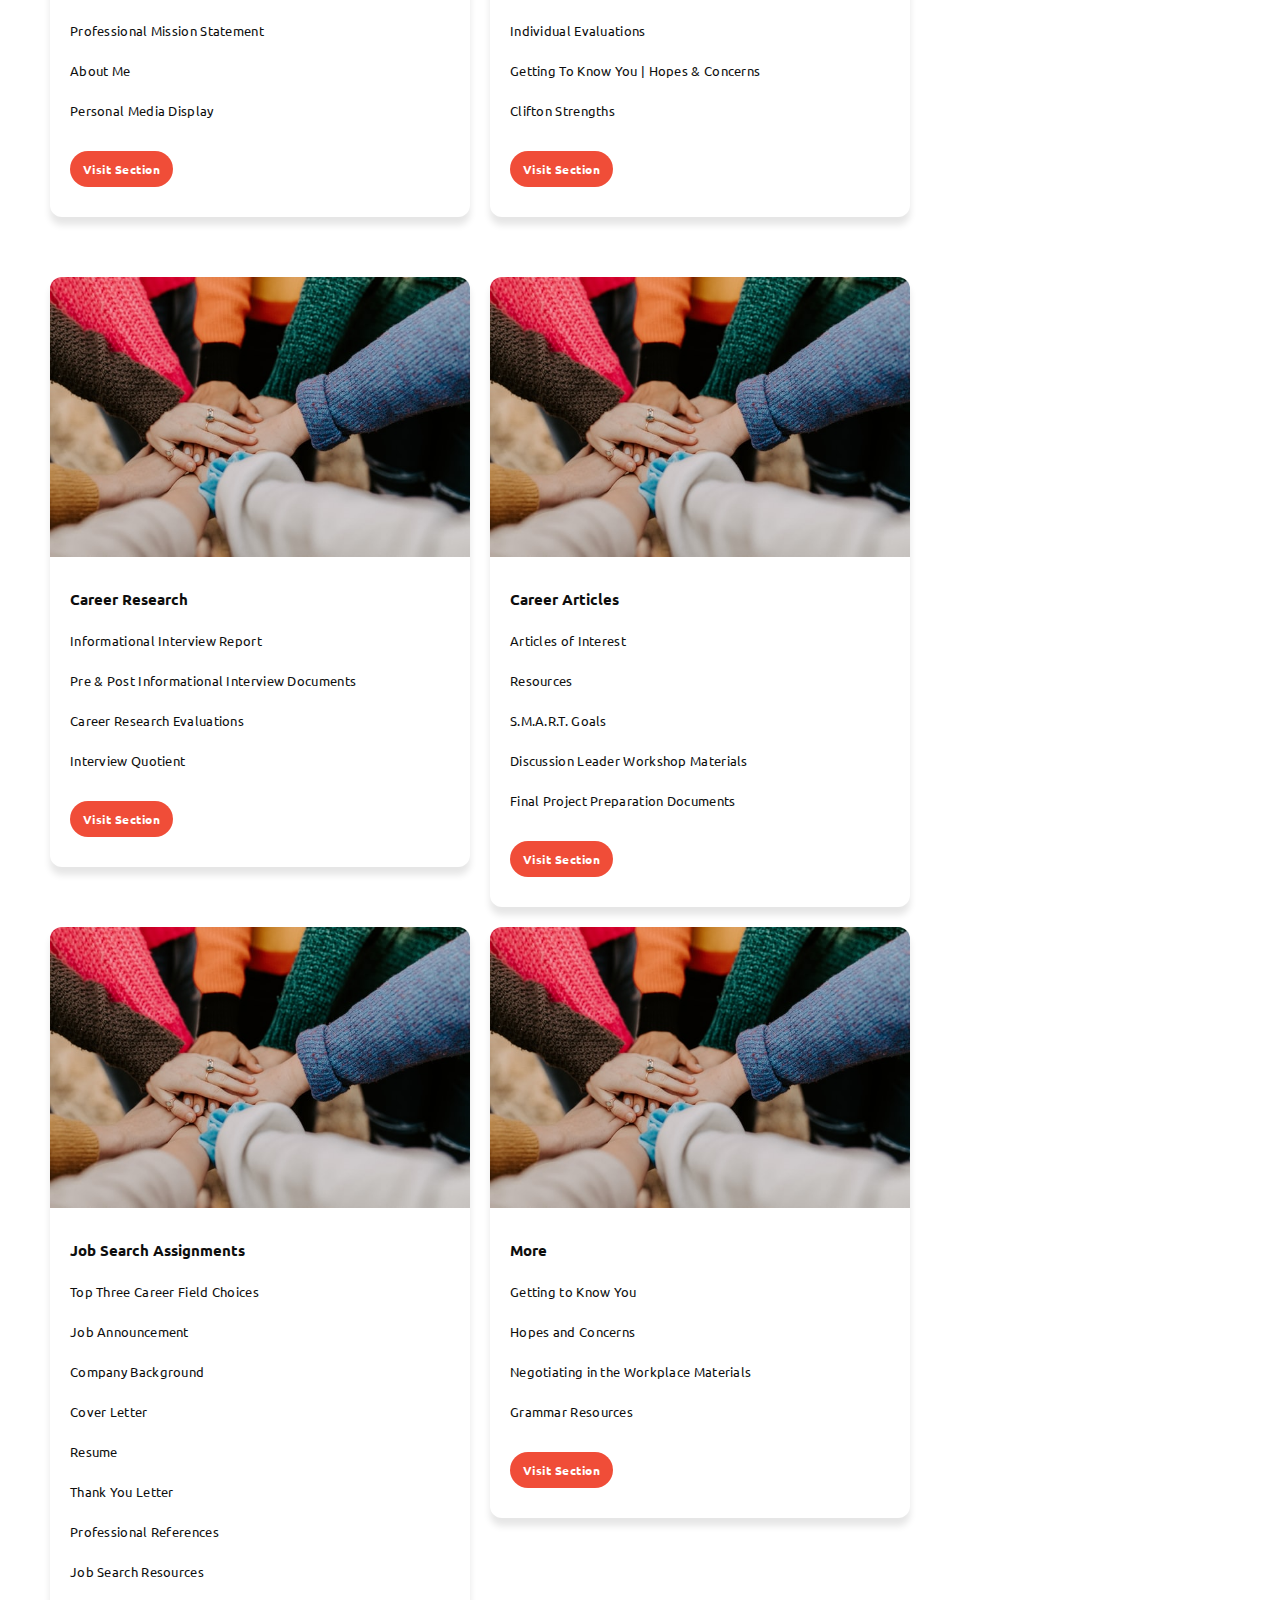
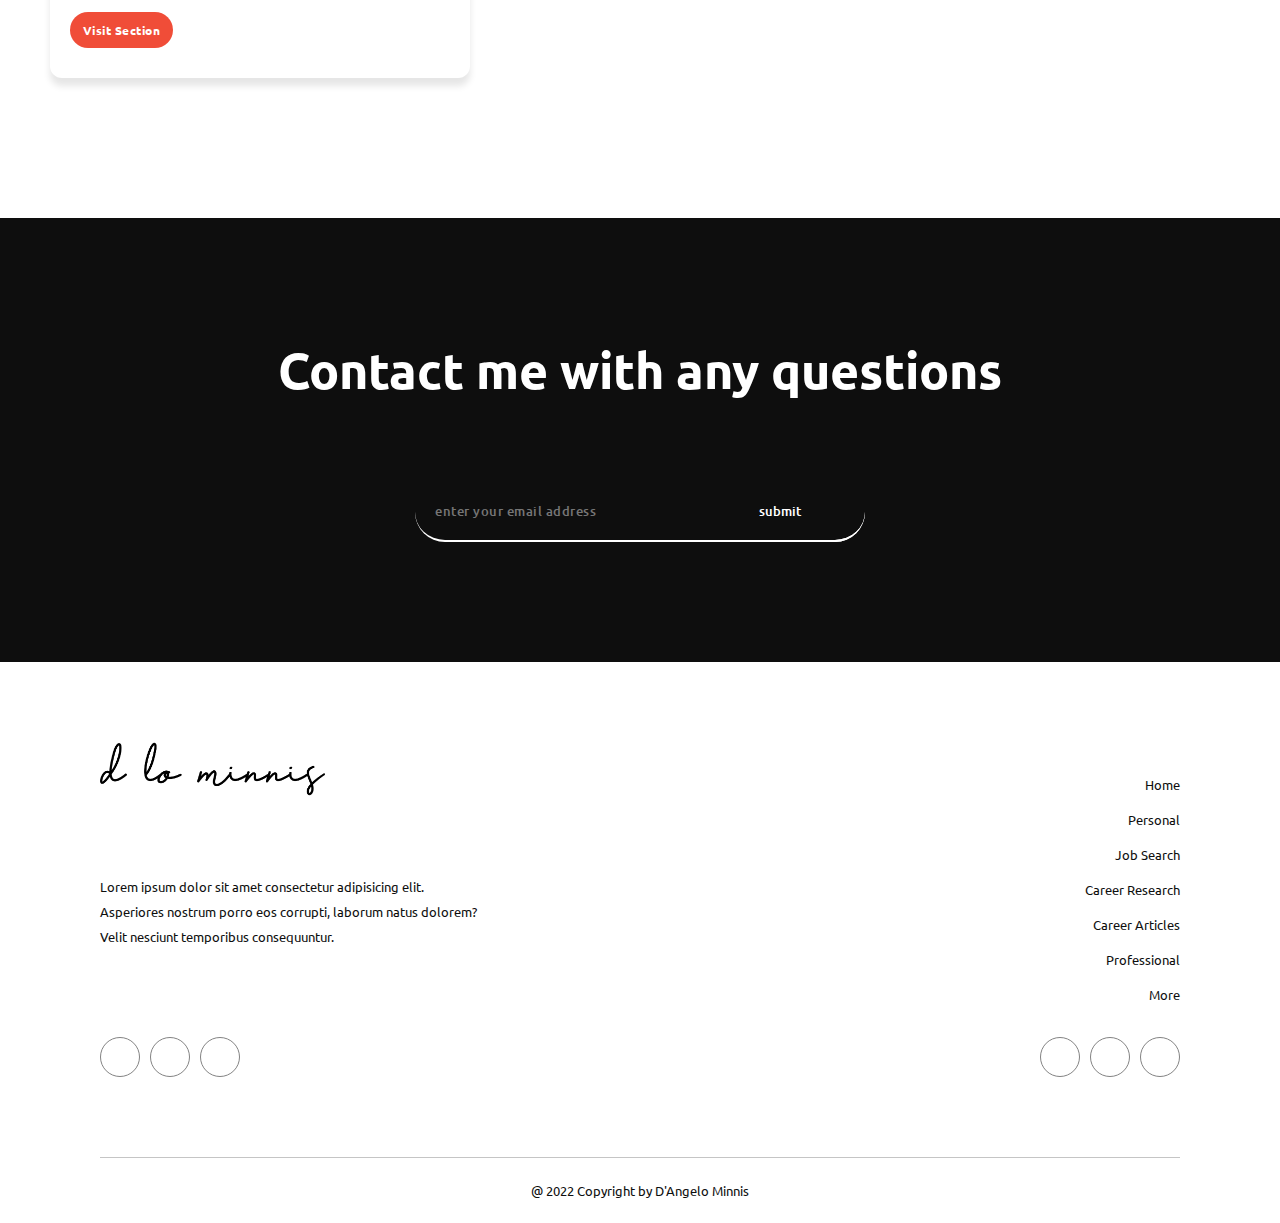
==== commit 41128d1a: "filling in content on career articles page, commented out more and job search page" ====
--- a/index.html
+++ b/index.html
@@ -73,11 +73,11 @@
             <nav class="nav">
                 <a class="nav__link nav__link_orange" href="index.html">Home</a>
                 <a class="nav__link" href="personal.html">Personal</a>
-                <a class="nav__link" href="job.html">Job Search</a>
+                <a class="nav__link" href="#">Job Search</a>
                 <a class="nav__link" href="research.html">Career Research</a>
                 <a class="nav__link" href="articles.html">Career Articles</a>
                 <a class="nav__link" href="professional.html">Professional</a>
-                <a class="nav__link" href="more.html">More</a>
+                <a class="nav__link" href="#">More</a>
                 <a href="mailto:dangelominnis@gmail.com" class="btn-white-transparent">dangelominnis@gmail.com</a>
             </nav>
         </div>
@@ -245,19 +245,19 @@
                         <a href="personal.html">Personal</a>
                     </div>
                     <div class="footer-link">
+                        <a href="#">Job Search</a>
+                    </div>
+                    <div class="footer-link">
+                        <a href="research.html">Career Research</a>
+                    </div>
+                    <div class="footer-link">
+                        <a href="articles.html">Career Articles</a>
+                    </div>
+                    <div class="footer-link">
                         <a href="professional.html">Professional</a>
                     </div>
                     <div class="footer-link">
-                        <a href="research.html">Career Research</a>
-                    </div>
-                    <div class="footer-link">
-                        <a href="articles.html">Career Articles</a>
-                    </div>
-                    <div class="footer-link">
-                        <a href="job.html">Job Search</a>
-                    </div>
-                    <div class="footer-link">
-                        <a href="more.html">More</a>
+                        <a href="#">More</a>
                     </div>
                 </div>
                 <div class="footer-profession">
--- a/css/style.css
+++ b/css/style.css
@@ -438,8 +438,8 @@
     border-radius: 100%;
 }
 
-.task-skill-icon .fab {
-    font-size: 2rem;
+.task-skill-icon .fa {
+    font-size: 1.5rem;
     color: var(--color-white);
 }
 
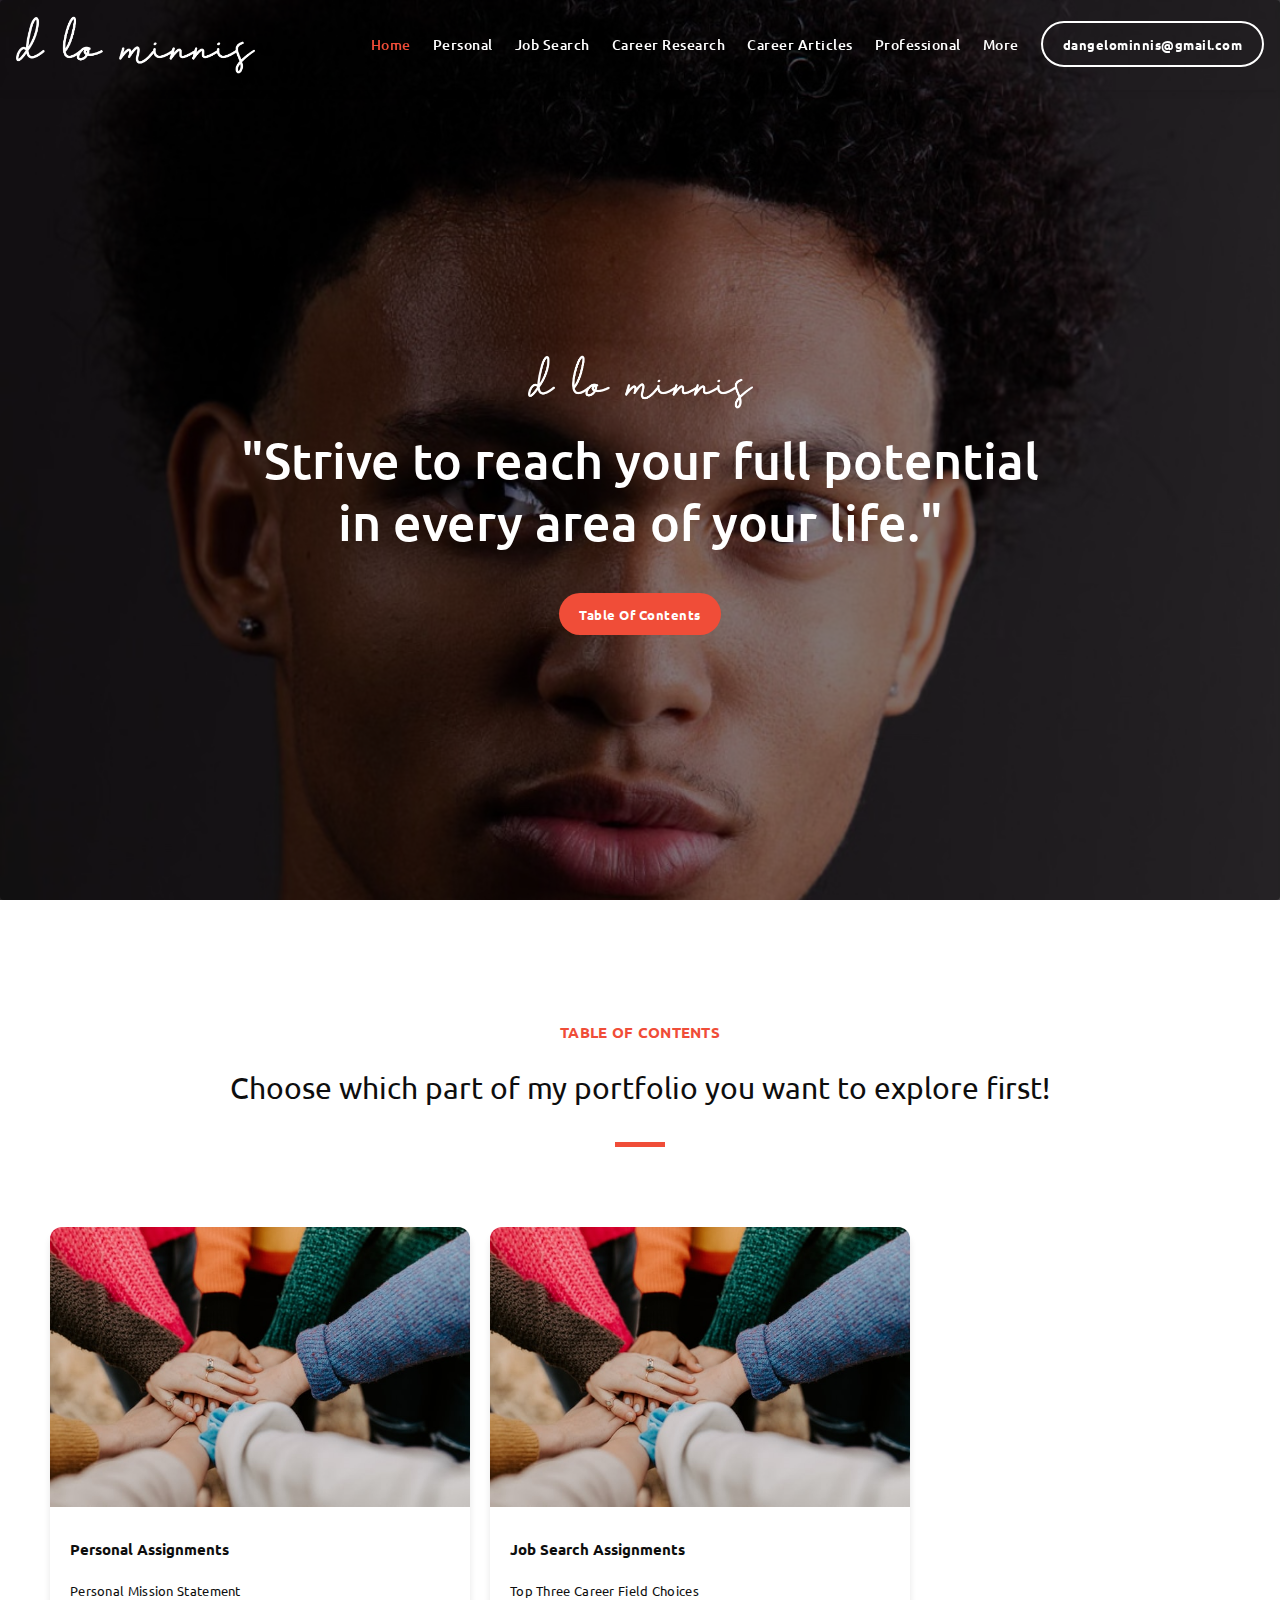
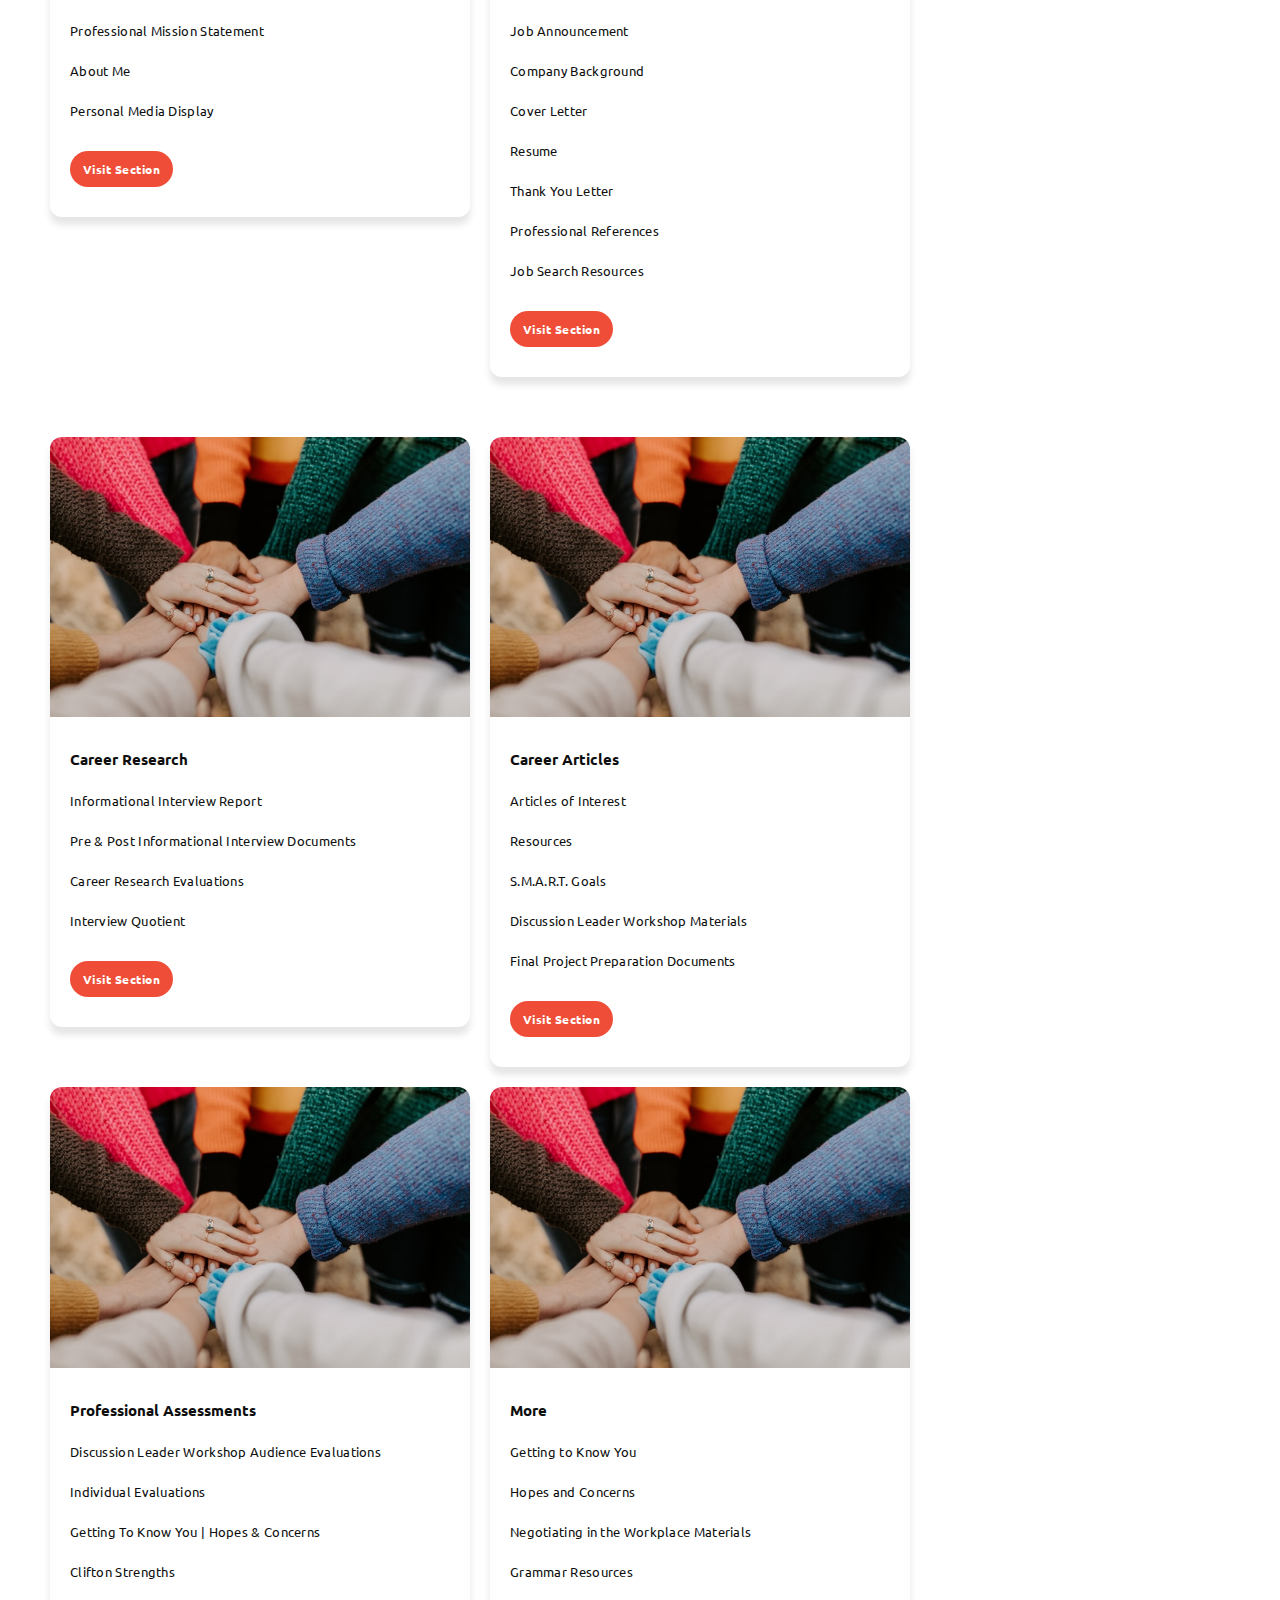
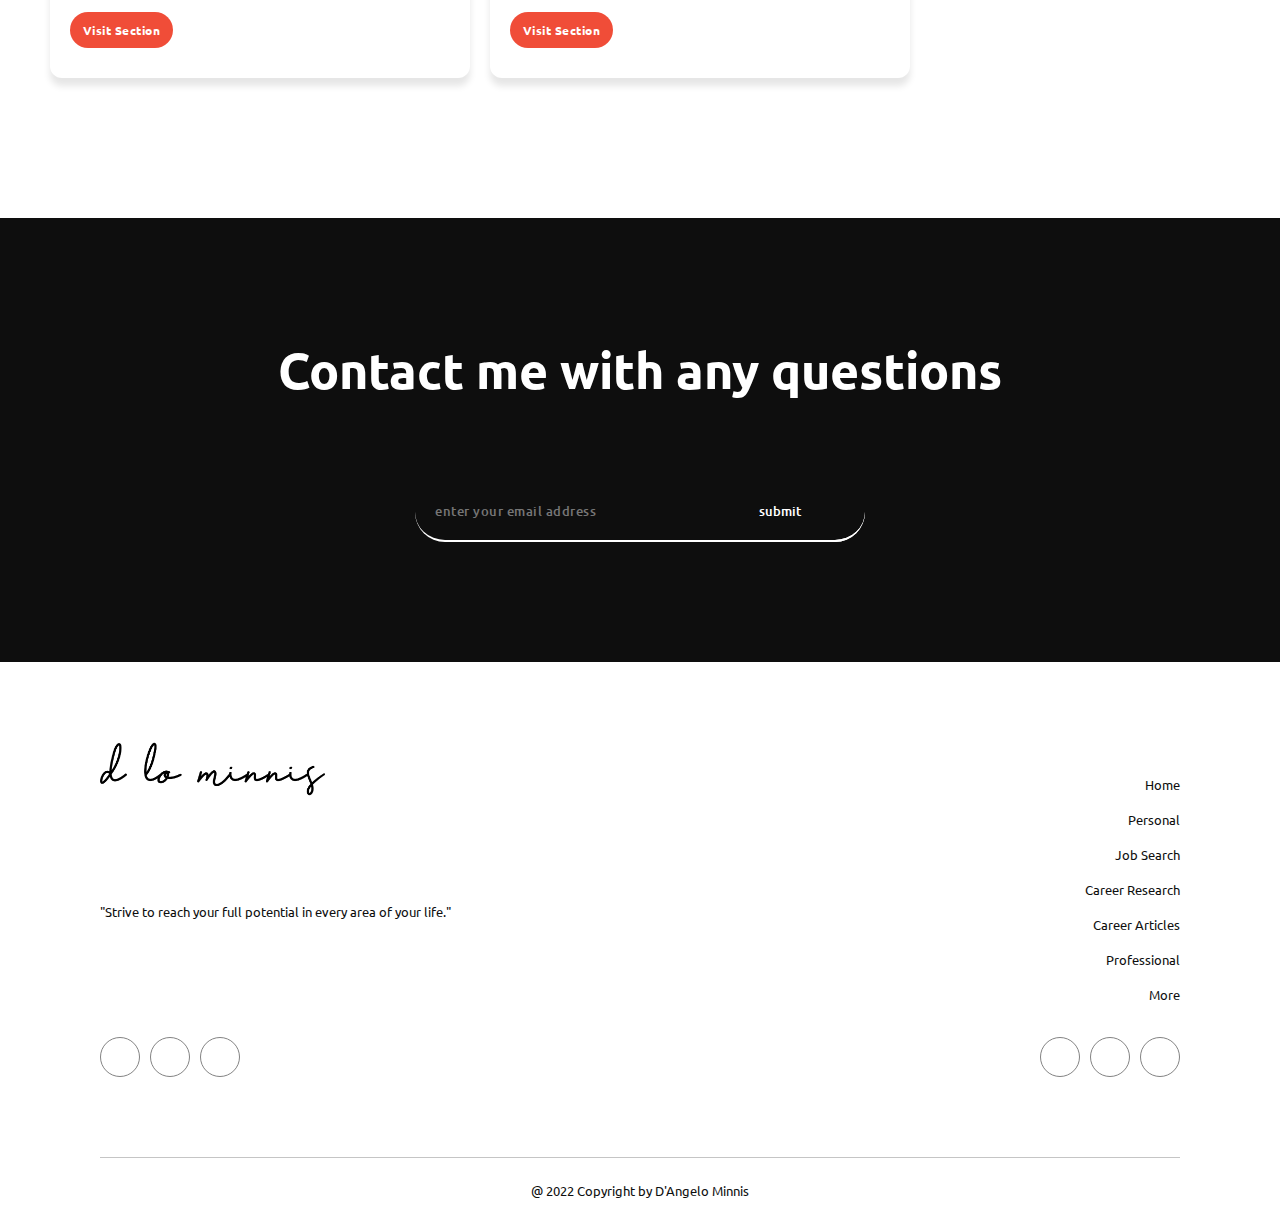
==== commit e42b801f: "updated responsiveness, added social media links" ====
--- a/index.html
+++ b/index.html
@@ -44,21 +44,6 @@
                 <div class="banner-button-box">
                     <a href="#about" class="btn-orange">Table Of Contents</a>
                 </div>
-
-                <!-- <div class="header-title">
-                    <h1>Hey there, I'm D'Angelo</h1>
-                    <a href="#">dangelominnis@gmail.com</a>
-                    <div class="header-detail">
-                        <h4>10</h4>
-                        <h5>Years<br>Experience</h5>
-                    </div>
-                </div>
-                <div class="header-info">
-                    <p>Lorem ipsum dolor sit amet consectetur adipisicing elit. Nulla, officia.</p>
-                    <img src="img/dlo-logo-02.png" alt="">
-                    <h3>Certification<br>Certification<br>Certification</h3>
-                </div> -->
-
             </div>
         </div>
     </header>
@@ -73,11 +58,11 @@
             <nav class="nav">
                 <a class="nav__link nav__link_orange" href="index.html">Home</a>
                 <a class="nav__link" href="personal.html">Personal</a>
-                <a class="nav__link" href="#">Job Search</a>
+                <a class="nav__link" href="job.html">Job Search</a>
                 <a class="nav__link" href="research.html">Career Research</a>
                 <a class="nav__link" href="articles.html">Career Articles</a>
                 <a class="nav__link" href="professional.html">Professional</a>
-                <a class="nav__link" href="#">More</a>
+                <a class="nav__link" href="more.html">More</a>
                 <a href="mailto:dangelominnis@gmail.com" class="btn-white-transparent">dangelominnis@gmail.com</a>
             </nav>
         </div>
@@ -114,50 +99,7 @@
                         <p>About Me</p>
                         <p>Personal Media Display</p>
                         <div class="about-button">
-                            <a href="#" class="btn-orange">Visit Section</a>
-                        </div>
-                    </div>
-                </div>
-
-                <div class="about-item">
-                    <img src="img/educate.jpg" alt="">
-                    <div class="about-text">
-                        <h3>Professional Assessments</h3>
-                        <p>Discussion Leader Workshop Audience Evaluations</p>
-                        <p>Individual Evaluations </p>
-                        <p>Getting To Know You | Hopes & Concerns</p>
-                        <p>Clifton Strengths</p>
-                        <div class="about-button">
-                            <a href="#" class="btn-orange">Visit Section</a>
-                        </div>
-                    </div>
-                </div>
-
-                <div class="about-item">
-                    <img src="img/educate.jpg" alt="">
-                    <div class="about-text">
-                        <h3>Career Research</h3>
-                        <p>Informational Interview Report</p>
-                        <p>Pre & Post Informational Interview Documents</p>
-                        <p>Career Research Evaluations</p>
-                        <p>Interview Quotient </p>
-                        <div class="about-button">
-                            <a href="#" class="btn-orange">Visit Section</a>
-                        </div>
-                    </div>
-                </div>
-
-                <div class="about-item">
-                    <img src="img/educate.jpg" alt="">
-                    <div class="about-text">
-                        <h3>Career Articles</h3>
-                        <p>Articles of Interest</p>
-                        <p>Resources</p>
-                        <p>S.M.A.R.T. Goals</p>
-                        <p>Discussion Leader Workshop Materials</p>
-                        <p>Final Project Preparation Documents</p>
-                        <div class="about-button">
-                            <a href="#" class="btn-orange">Visit Section</a>
+                            <a href="personal.html" class="btn-orange">Visit Section</a>
                         </div>
                     </div>
                 </div>
@@ -175,7 +117,50 @@
                         <p>Professional References</p>
                         <p>Job Search Resources</p>
                         <div class="about-button">
-                            <a href="#" class="btn-orange">Visit Section</a>
+                            <a href="job.html" class="btn-orange">Visit Section</a>
+                        </div>
+                    </div>
+                </div>
+
+                <div class="about-item">
+                    <img src="img/educate.jpg" alt="">
+                    <div class="about-text">
+                        <h3>Career Research</h3>
+                        <p>Informational Interview Report</p>
+                        <p>Pre & Post Informational Interview Documents</p>
+                        <p>Career Research Evaluations</p>
+                        <p>Interview Quotient </p>
+                        <div class="about-button">
+                            <a href="research.html" class="btn-orange">Visit Section</a>
+                        </div>
+                    </div>
+                </div>
+
+                <div class="about-item">
+                    <img src="img/educate.jpg" alt="">
+                    <div class="about-text">
+                        <h3>Career Articles</h3>
+                        <p>Articles of Interest</p>
+                        <p>Resources</p>
+                        <p>S.M.A.R.T. Goals</p>
+                        <p>Discussion Leader Workshop Materials</p>
+                        <p>Final Project Preparation Documents</p>
+                        <div class="about-button">
+                            <a href="articles.html" class="btn-orange">Visit Section</a>
+                        </div>
+                    </div>
+                </div>
+
+                <div class="about-item">
+                    <img src="img/educate.jpg" alt="">
+                    <div class="about-text">
+                        <h3>Professional Assessments</h3>
+                        <p>Discussion Leader Workshop Audience Evaluations</p>
+                        <p>Individual Evaluations </p>
+                        <p>Getting To Know You | Hopes & Concerns</p>
+                        <p>Clifton Strengths</p>
+                        <div class="about-button">
+                            <a href="professional.html" class="btn-orange">Visit Section</a>
                         </div>
                     </div>
                 </div>
@@ -189,7 +174,7 @@
                         <p>Negotiating in the Workplace Materials</p>
                         <p>Grammar Resources</p>
                         <div class="about-button">
-                            <a href="#" class="btn-orange">Visit Section</a>
+                            <a href="more.html" class="btn-orange">Visit Section</a>
                         </div>
                     </div>
                 </div>
@@ -222,16 +207,16 @@
         <div class="footer-box">
             <div class="footer-main">
                 <img src="img/dlo-logo-01.png" alt="">
-                <p>Lorem ipsum dolor sit amet consectetur adipisicing elit. Asperiores nostrum porro eos corrupti, laborum natus dolorem? Velit nesciunt temporibus consequuntur.</p>
+                <p>"Strive to reach your full potential in every area of your life."</p>
                 <div class="footer-socials">
                     <div class="footer-socials-icon">
-                        <a href="#"><i class="fab fa-facebook-f"></i></a>
+                        <a href="https://www.facebook.com/dangelo.minnis.5/"><i class="fab fa-facebook-f"></i></a>
                     </div>
                     <div class="footer-socials-icon">
-                        <a href="#"><i class="fab fa-instagram-square"></i></a>
+                        <a href="https://www.instagram.com/dlo.minnis/"><i class="fab fa-instagram-square"></i></a>
                     </div>
                     <div class="footer-socials-icon">
-                        <a href="#"><i class="fab fa-twitter"></i></a>
+                        <a href="https://twitter.com/DAngelo_Minnis"><i class="fab fa-twitter"></i></a>
                     </div>
                 </div>
             </div>
@@ -245,7 +230,7 @@
                         <a href="personal.html">Personal</a>
                     </div>
                     <div class="footer-link">
-                        <a href="#">Job Search</a>
+                        <a href="job.html">Job Search</a>
                     </div>
                     <div class="footer-link">
                         <a href="research.html">Career Research</a>
@@ -257,18 +242,18 @@
                         <a href="professional.html">Professional</a>
                     </div>
                     <div class="footer-link">
-                        <a href="#">More</a>
+                        <a href="more.html">More</a>
                     </div>
                 </div>
                 <div class="footer-profession">
                     <div class="footer-profession-icon">
-                        <a href="#"><i class="fab fa-facebook-f"></i></a>
+                        <a href="https://www.fiverr.com/logogenius5/design-5-modern-logo-with-unlimited-revisions"><i class="fab fa-facebook-f"></i></a>
                     </div>
                     <div class="footer-profession-icon">
-                        <a href="#"><i class="fab fa-linkedin-in"></i></a>
+                        <a href="https://www.linkedin.com/in/d-angelo-minnis-461505187/"><i class="fab fa-linkedin-in"></i></a>
                     </div>
                     <div class="footer-profession-icon">
-                        <a href="#"><i class="fab fa-staylinked"></i></a>
+                        <a href="https://www.logogeniuses.com"><i class="fab fa-staylinked"></i></a>
                     </div>
                 </div>
             </div>
--- a/css/style.css
+++ b/css/style.css
@@ -214,10 +214,7 @@
 }
 
 .bar__nav-toggle i {
-    background-color: var(--color-secondary);
-    color: transparent;
-    -webkit-background-clip: text;
-    background-clip: text;
+    color: var(--color-white);
     font-size: 3rem;
 }
 
@@ -1255,101 +1252,66 @@
     
     /* Header Section */
     .header {
-        height: 50vh;
+        height: 100vh;
     }
 
     .header-box {
         margin: 0 2rem;
     }
 
-    .header-button {
-        padding-bottom: 4rem;
-    }
-
-    .header-text h1 {
-        font-size: 6rem;
-        text-align: center;
-        margin-bottom: 3rem;
-    }
-
     .nav {
         background: var(--color-light-grey);
     }
 
     .bar__nav-toggle i {
-        color: var(--color-dark-grey);
+        color: var(--color-white);
     }
 
     .nav__link {
         color: var(--color-dark-grey);
-        /* border-bottom: 1px solid rgba(0, 0, 0, 0.1); */
-    }
-
-    .nav__link:nth-child(6) {
-        border-bottom: none;
     }
     
-    .nav .btn-purple {
-        margin: auto;
+    .nav .btn-white-transparent {
         text-align: center;
         margin-top: 2rem;
         padding: 12.5px 20px;
-    }
-
-    .nav .btn-transparent {
-        margin: auto;
-        text-align: center;
-        margin-top: .5rem;
-        padding: 12.5px 20px;
-    }
-
-    /* Reviews Section */
-    .reviews {
-        height: 80vh;
-        padding: 4rem 4rem;
-    }
-    .reviews-box {
-        flex-direction: column;
-    }
-    
-    .reviews-textbox {
-        flex-direction: row;
-    }
-    
-    .reviews-card {
-        width: 32rem;
-        margin: 0 2rem 12rem 2rem;
-    }
-
-    /* Web Section */
-    .web {
-        padding: 12rem 0rem;
-    }
-
-    /* Footer Section */
-    .footer-container {
-        flex-direction: column;
-    }
-
-    .footer-box {
-        display: flex;
-        flex-direction: column;
+        border: 2px solid var(--color-dark-grey);
+        color: var(--color-dark-grey);
+    }
+
+    /* About Section */
+    .about-box {
         justify-content: center;
         align-items: center;
     }
 
-    .footer-box-company {
-        margin-bottom: 2rem;
-        display: flex;
-        flex-direction: column;
-        justify-content: center;
-        align-items: center;
-    }
-
-    .footer-box-company p {
+    /* Me Section */
+    .me {
+        padding: 12rem 0rem;
+    }
+
+    .me-image img {
+        /* width: 300px; */
+        margin-bottom: 4rem;
+    }
+
+    .me-text {
         text-align: center;
-        padding-right: 12rem;
-        padding-left: 12rem;
+    }
+
+    .me-button {
+        margin-bottom: 1.5rem;
+    }
+
+    /* Banner Section */
+    .banner2 {
+        height: 100vh;
+        /* padding: 0rem 4rem; */
+    }
+
+    .banner3 {
+        height: 100vh;
+        /* padding: 0rem 4rem; */
     }
 }
 
@@ -1358,212 +1320,275 @@
     
     /* Header Section */
     .header {
-        height: 60vh;
-    }
-
-    .header-box {
-        margin: 0 4rem;
-    }
-
-    /* Reviews Section */
-    .reviews {
         height: 100vh;
-        padding: 10rem 4rem;
-    }
-
-    .reviews-textbox {
-        margin-bottom: 3rem;
-    }
-
-    .reviews-card {
-        width: 28rem;
-        margin: 0 2rem 8rem 2rem;
-        box-shadow: 0 .5rem .5rem rgb(153 153 153 / 15%);
-    }
-}
-
-/* Extra small devices (phones, 600px and down) */
-@media only screen and (max-width: 600px) {
-
-    /* Header Section */
-    .header {
-        height: 90vh;
     }
 
     .header-box {
         margin: 0 2rem;
     }
 
-    .header-text h1 {
-        font-size: 4rem;
-        text-align: center;
-        margin-bottom: 3rem;
-    }
-
-    .header-text h4 {
-        text-align: center;
-    }
-
-    .header-image img {
-        width: 315px;
-    }
-
-    .header-item .input {
-        width: 30rem;
-        height: 5.5rem;
-        font-size: 1rem;
-    }
-
-    .header-item .btn-submit {
-        width: 12rem;
-        height: 5.5rem;
-        font-size: 1rem;
-    }
-
-    .nav {
-        background: var(--color-light-grey);
-    }
-
     .bar__nav-toggle i {
-        color: var(--color-dark-grey);
+        color: var(--color-white);
     }
 
     .nav__link {
         color: var(--color-dark-grey);
-        /* border-bottom: 1px solid rgba(0, 0, 0, 0.1); */
-    }
-
-    .nav__link:nth-child(6) {
-        border-bottom: none;
     }
     
-    .nav .btn-purple {
-        margin: auto;
+    .nav .btn-white-transparent {
         text-align: center;
         margin-top: 2rem;
         padding: 12.5px 20px;
-    }
-
-    .nav .btn-transparent {
-        margin: auto;
+        border: 2px solid var(--color-dark-grey);
+        color: var(--color-dark-grey);
+    }
+
+    /* Me Section */
+    /* .me {
+        padding: 12rem 4rem;
+    } */
+
+    .me-box {
+
+    }
+
+    .me-image img {
+        /* width: 300px; */
+        margin-bottom: 4rem;
+    }
+
+    /* Banner Section */
+    .banner2 {
+        height: 100vh;
+        /* padding: 0rem 4rem; */
+    }
+
+    .banner3 {
+        height: 100vh;
+        /* padding: 0rem 4rem; */
+    }
+}
+
+/* Extra small devices (phones, 600px and down) */
+@media only screen and (max-width: 600px) {
+
+    /* Header Section */
+    .header {
+        height: 120vh;
+    }
+
+    .header-box {
+        margin: 0 2rem;
+    }
+
+    .nav {
+        background: var(--color-light-grey);
+    }
+
+    .bar__nav-toggle i {
+        color: var(--color-white);
+    }
+
+    .nav__link {
+        color: var(--color-dark-grey);
+    }
+    
+    .nav .btn-white-transparent {
         text-align: center;
-        margin-top: .5rem;
+        margin-top: 2rem;
         padding: 12.5px 20px;
-    }
-
-    /* Web Section */
-    .web {
-        padding: 10rem 2rem;
-    }
-    .web-box {
-        padding: 0;
-    }
-
-    .web-box p {
-        padding: 0;
-    }
-
-    /* Reviews Section */
-    .reviews {
-        height: auto;
-        padding: 10rem 4rem 10rem 4rem;
-    }
-    .reviews-box {
+        border: 2px solid var(--color-dark-grey);
+        color: var(--color-dark-grey);
+    }
+
+    /* About Section */
+    .about {
+        padding: 8rem 2rem;
+    }
+
+    .about-container h5 {
+        padding: 0 0;
+    }
+
+    .about-box {
+        padding-top: 6rem;
+    }
+
+    .about-item:nth-child(4) {
+        margin-bottom: 6rem;
+    }
+
+    .about-item:nth-child(5) {
+        margin-bottom: 6rem;
+    }
+
+    /* Me Section */
+    .me {
+        padding: 12rem 4rem;
+    }
+
+    .me-image img {
+        width: 300px;
+        margin-bottom: 4rem;
+    }
+
+    .me-button {
+        margin-bottom: 2rem;
+    }
+
+    /* Media Section */
+    .media {
+        padding: 8rem 4rem;
+    }
+
+    .media-box {
+        padding-bottom: 2rem;
+    }
+    
+    .media-icon {
+        width: 8rem;
+        height: 8rem;
+    }
+
+    .media-icon .fab {
+        font-size: 3rem;
+    }
+
+    /* Task Section */
+    .task {
+        padding: 8rem 4rem;
+    }
+
+    .task-box {
         flex-direction: column;
-    }
-
-    .reviews-textbox {
+        justify-content: left;
+        align-items: left;
+    }
+
+    .task-image img {
+        width: 250px;
+        margin-bottom: 4rem;
+    }
+
+    .task-info h4 {
+        text-align: left;
+    }
+
+    .task-skill-box {
         flex-direction: column;
     }
 
-    .reviews-card {
-        width: 28rem;
-        margin: 0 2rem 8rem 2rem;
-        box-shadow: 0 .5rem .5rem rgb(153 153 153 / 15%);
-    }
-
-    .reviews-box {
-        margin: 0 2rem;
-    }
-
-    .reviews-text h1 {
-        font-size: 4rem;
-        text-align: center;
-        margin-bottom: 3rem;
-    }
-
-    .reviews-text h4 {
-        text-align: center;
-    }
-
-    .reviews-image img {
-        width: 285px;
-    }
-
-    .reviews-item .input {
-        width: 30rem;
-        height: 5.5rem;
-        font-size: 1rem;
-    }
-
-    .reviews-item .btn-submit {
-        width: 12rem;
-        height: 5.5rem;
-        font-size: 1rem;
-    }
-
-    /* Footer Section */
-    .footer-container {
-        flex-direction: column;
-    }
-
-    .footer-box {
-        justify-content: center;
-        align-items: center;
-    }
-
-    .footer-box-company {
-        margin-bottom: 2rem;
-        display: flex;
+    .task-skill-item {
+        width: 26rem;
+    }
+
+    .task-skill-item:nth-child(2) {
+        margin: 0 0 3rem 0;
+    }
+
+    .task-button-box {
         flex-direction: column;
         justify-content: center;
         align-items: center;
     }
 
-    .footer-box-company p {
-        text-align: center;
-        padding-right: 2rem;
-        padding-left: 2rem;
-    }
-
-    .footer-contact {
-        width: 33.5rem;
-        height: 50rem;
-        margin-bottom: 3rem;
-    }
-
-    .footer-map {
-        margin-bottom: 2rem;
-    }
-
-    .footer-map h3 {
-        margin-bottom: 1rem;
+    .task-button:nth-child(1) {
+        margin-right: 0rem;
+        margin-bottom: 5rem;
+    }
+
+    /* Task 2 Section */
+    .task2 {
+        padding: 8rem 4rem;
+    }
+
+    .task2-box {
+        flex-direction: column;
+        justify-content: left;
+        align-items: left;
+    }
+
+    .task2-image img {
+        width: 250px;
+        margin-bottom: 4rem;
+    }
+
+    .task2-info h4 {
+        text-align: left;
+    }
+
+    .task2-skill-box {
+        flex-direction: column;
+    }
+
+    .task2-skill-item {
+        width: 26rem;
+    }
+
+    .task2-skill-item:nth-child(2) {
+        margin: 0 0 3rem 0;
+    }
+
+    .task2-button-box {
+        flex-direction: column;
+        justify-content: center;
+        align-items: center;
+    }
+
+    .task2-button:nth-child(1) {
+        margin-right: 0rem;
+        margin-bottom: 5rem;
+    }
+
+    /* Banner Section */
+    .banner2 {
+        height: 140vh;
+        padding: 0rem 4rem;
+    }
+
+    .banner3 {
+        height: 165vh;
+        padding: 0rem 4rem;
+    }
+
+    /* Contact Section */
+    .contact {
+        padding: 12rem 4rem;
+    }
+
+    .contact-item .input {
+        width: 30rem;
+    }
+
+    .contact-item .btn-submit {
+        width: 12rem;
+    }
+
+    /* Footer Section */
+    .footer {
+        padding: 8rem 4rem 2rem 4rem;
+    }
+
+    .footer-main {
+        padding-bottom: 1rem;
+    }
+    
+    .footer-main p {
+        padding-right: 0;
     }
 
     .footer-info {
-        margin-bottom: 2rem;
-    }
-
-    .footer-info h3 {
-        margin-bottom: 1rem;
-    }
-
-    .footer-socials {
-        margin-bottom: 2rem;
-    }
-
-    .footer-socials h3 {
-        margin-bottom: 1rem;
-    }
-
+        padding-right: 8rem;
+        display: flex;
+        justify-content: flex-start;
+        align-items: flex-start;
+    }
+
+    .footer-link-box {
+        align-items: flex-start;
+    }
+
+    .footer-copyright {
+        margin-top: 4rem;
+    }
 }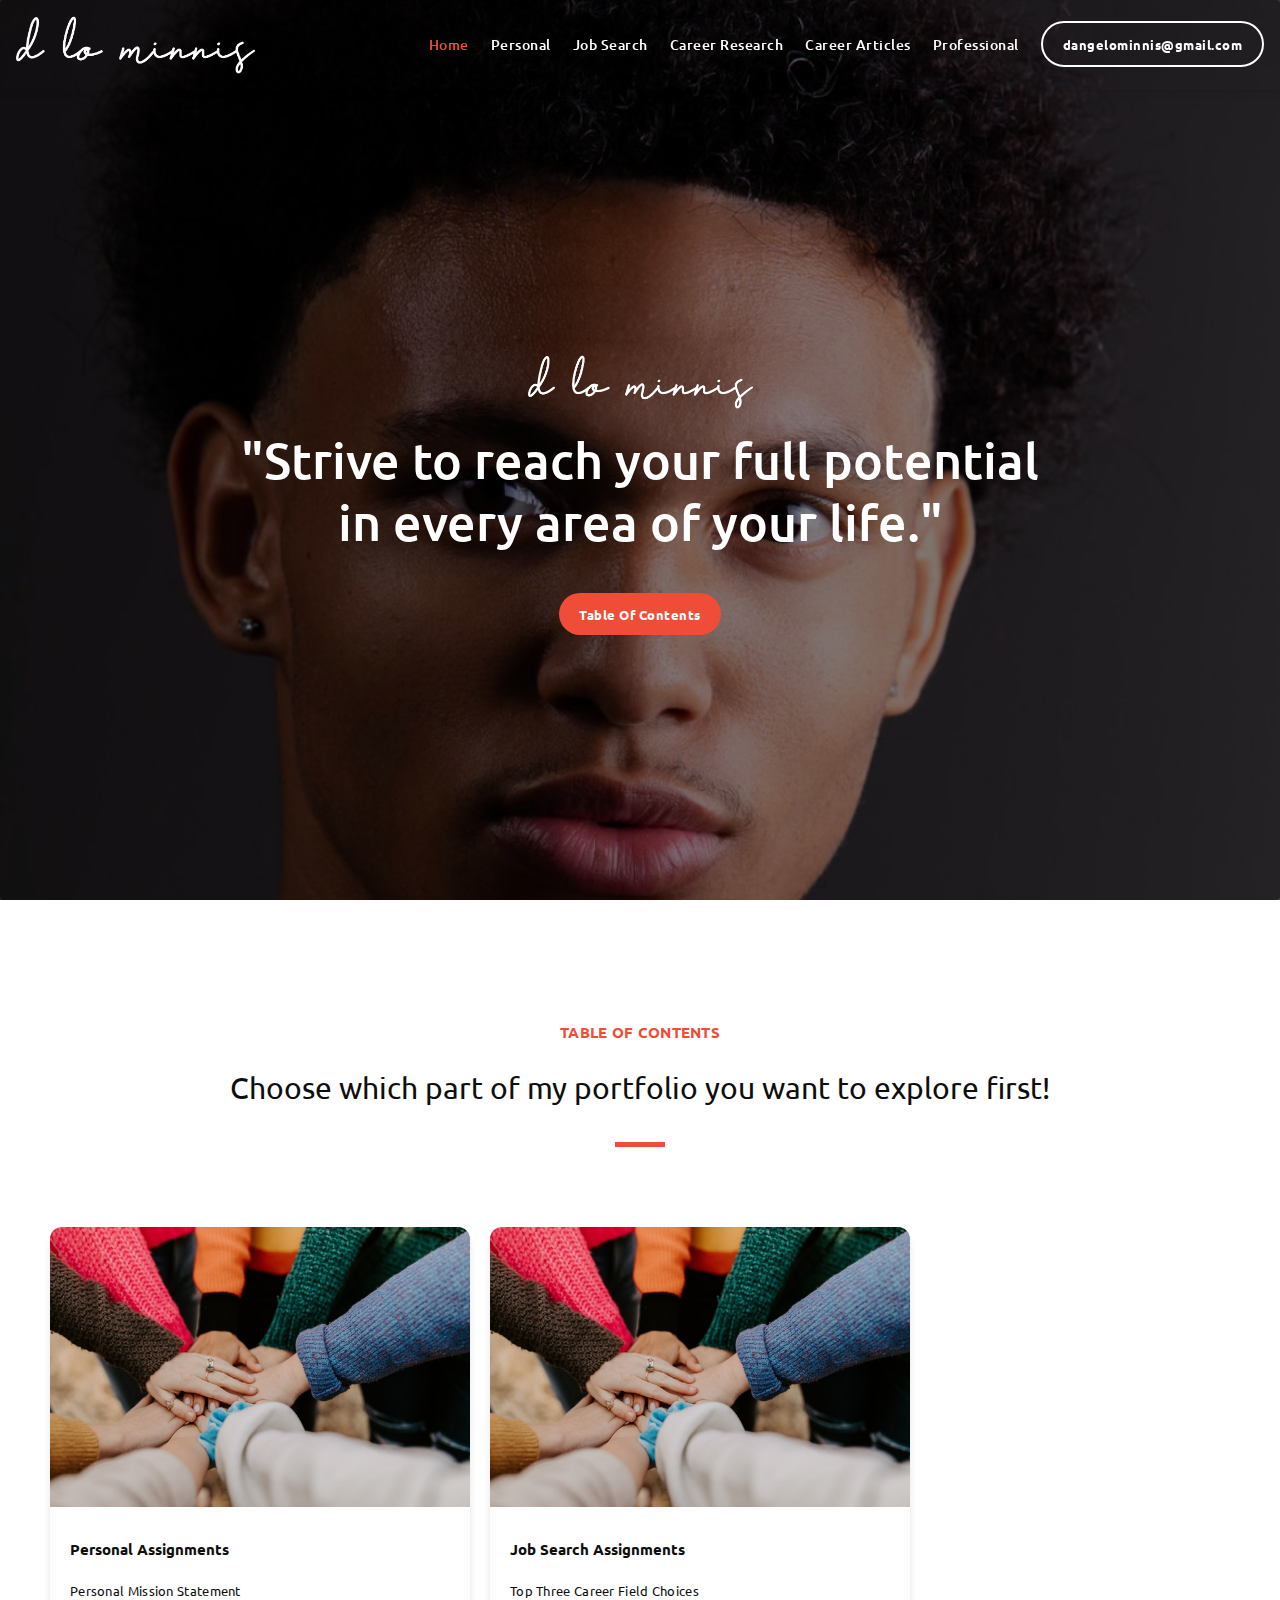
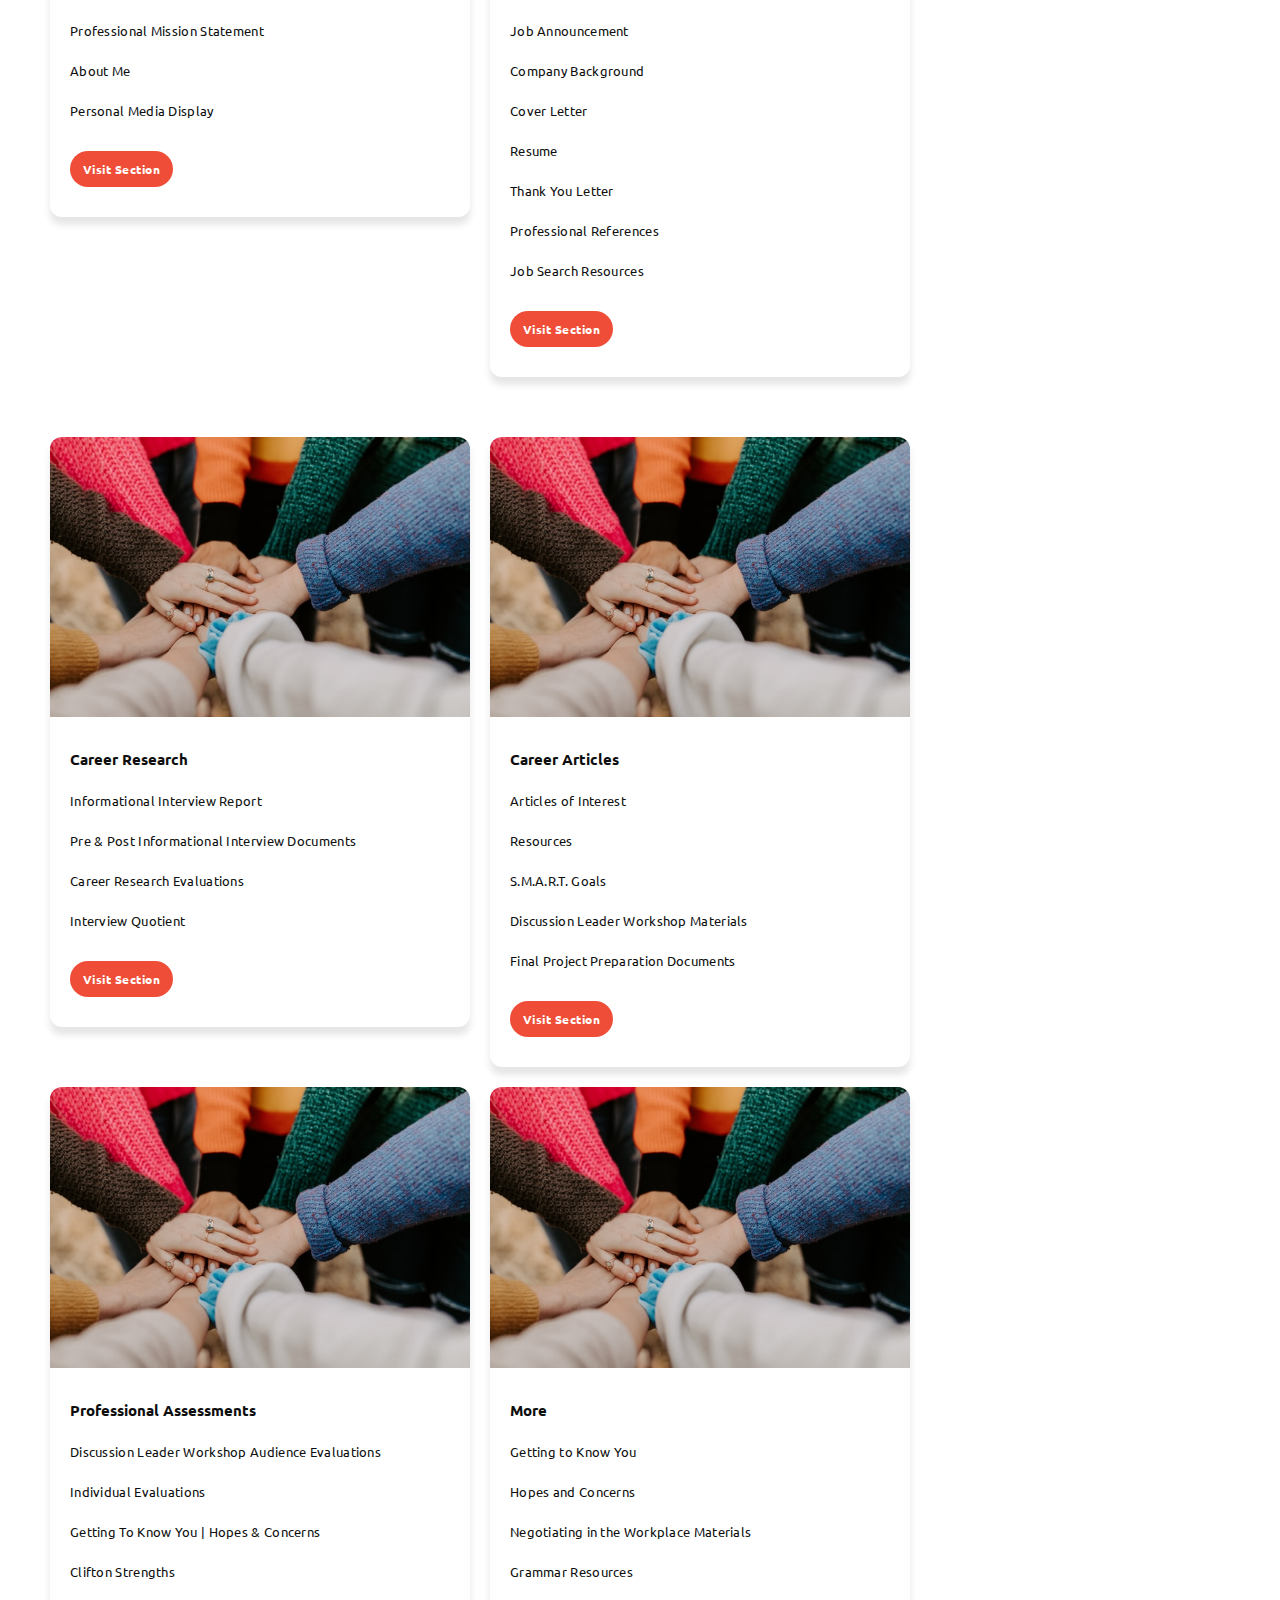
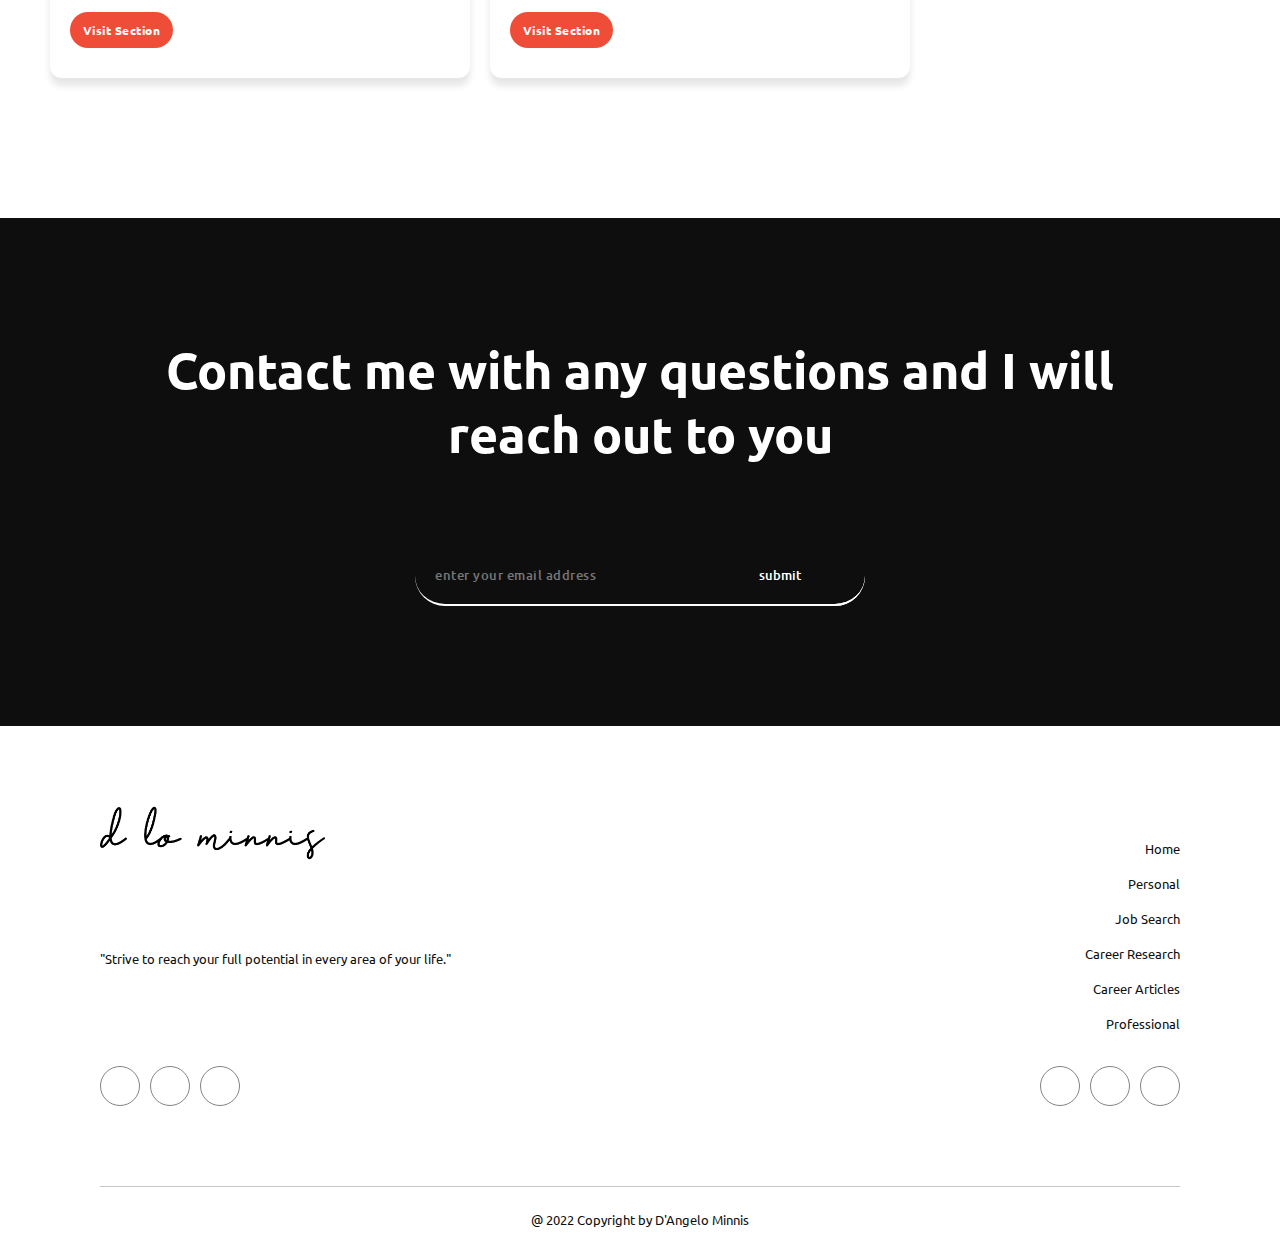
==== commit a743ef57: "added all pdf links" ====
--- a/index.html
+++ b/index.html
@@ -62,8 +62,8 @@
                 <a class="nav__link" href="research.html">Career Research</a>
                 <a class="nav__link" href="articles.html">Career Articles</a>
                 <a class="nav__link" href="professional.html">Professional</a>
-                <a class="nav__link" href="more.html">More</a>
-                <a href="mailto:dangelominnis@gmail.com" class="btn-white-transparent">dangelominnis@gmail.com</a>
+                <!-- <a class="nav__link" href="more.html">More</a> -->
+                <a href="#contact" class="btn-white-transparent">dangelominnis@gmail.com</a>
             </nav>
         </div>
     </div>
@@ -188,7 +188,7 @@
 <section class="contact" id="contact">
     <div class="container">
         <div class="contact-box">
-            <h2>Contact me with any questions</h2>
+            <h2>Contact me with any questions and I will reach out to you</h2>
             <div class="contact-form">
                 <form name="contact" method="POST" data-netlify="true"><input type="hidden" name="form-name" value="contact">
                     <div class="contact-item">
@@ -241,9 +241,9 @@
                     <div class="footer-link">
                         <a href="professional.html">Professional</a>
                     </div>
-                    <div class="footer-link">
+                    <!-- <div class="footer-link">
                         <a href="more.html">More</a>
-                    </div>
+                    </div> -->
                 </div>
                 <div class="footer-profession">
                     <div class="footer-profession-icon">
